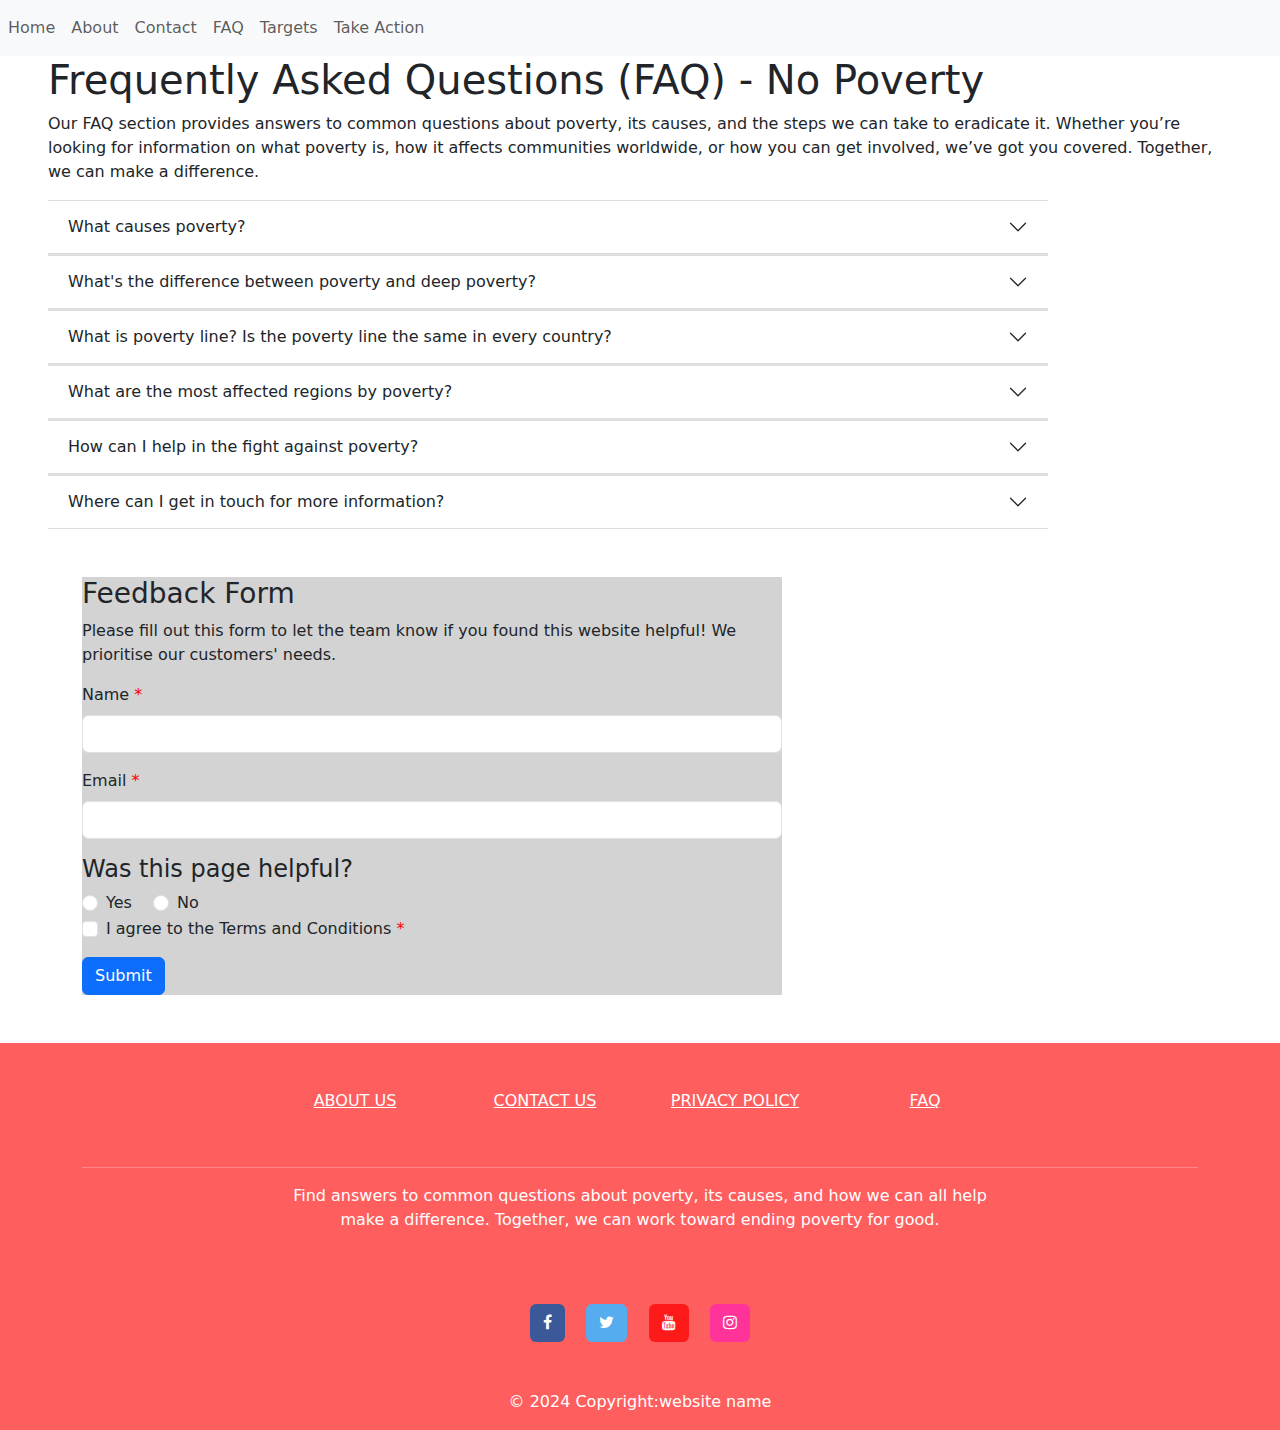
==== faq.html @ 08cea18f "added array and randomisation for feedback form options" ====
<!DOCTYPE html>
<html lang="en">
	<head>
		<title>Frequently Asked Questions</title><!--HOMEPAGE--><!--ADD!!!!!!!!!!-->
		
		<!-- DENISE (HEAD LINKS) -->
		
		<!--bootstrap for goals container-->
		<link href="https://cdn.jsdelivr.net/npm/bootstrap@5.3.3/dist/css/bootstrap.min.css" rel="stylesheet" integrity="sha384-QWTKZyjpPEjISv5WaRU9OFeRpok6YctnYmDr5pNlyT2bRjXh0JMhjY6hW+ALEwIH" crossorigin="anonymous">
		<script src="https://cdn.jsdelivr.net/npm/bootstrap@5.3.0-alpha1/dist/js/bootstrap.min.js"></script>
		
		<link href="https://maxcdn.bootstrapcdn.com/font-awesome/4.4.0/css/font-awesome.min.css" rel="stylesheet"/>

		<!--below bootstrap link-->
		<link href="style.css" rel="stylesheet">
		<script src="script.js"></script>

		<meta name="viewport" content="width=device-width, initial-scale=1.0">
		<meta charset="utf-8">
		
		<!--keywords for search engines-->
		<meta name="keywords" content="description"><!--ADD!!!!!!!!!!-->
		<meta name="author" content="Name"><!--enter name--><!--ADD!!!!!!!!!!-->
		<meta name="description" content = "A simple webpage on ....."><!--ADD!!!!!!!!!!-->
	</head>

	<!-- DENISE (END OF HEAD LINKS) -->
		
	<body>
		<!-- DENISE (NAV BAR) -->
		<!-- container holding nav bar -->
	<nav class="navbar navbar-expand-lg navbar-light bg-light">
	 <!--website name here?-->
	  <button class="navbar-toggler" type="button" data-bs-toggle="collapse" data-bs-target="#navbarNavAltMarkup" aria-controls="navbarNavAltMarkup" aria-expanded="false" aria-label="Toggle navigation">
		<span class="navbar-toggler-icon"></span>
	  </button>
	  <div class="navbar-collapse collapse" id="navbarNavAltMarkup">
		<div class="navbar-nav">
		  <a class="nav-item nav-link" href="index.html">Home</a>
		  <a class="nav-item nav-link" href="#">About</a>
		  <a class="nav-item nav-link" href="#">Contact</a>
		  <a class="nav-item nav-link" href="faq.html">FAQ</a>
		  <a class="nav-item nav-link" href="#">Targets</a>
		  <a class="nav-item nav-link" href="#">Take Action</a>
		  
		</div>
	  </div>
	</nav>
		
		<!-- DENISE (END OF NAV BAR) -->
	
		<div class="faqcontainer px-4 px-md-5">
		
			<!--MAKE IMAGE BACKGROUND -->
			<!--
			<img src="Images/test.png" alt ="bannerPlaceHolder" class="testBanner">
			-->

			<h1>Frequently Asked Questions (FAQ) - No Poverty</h1>
			<p> Our FAQ section provides answers to common questions about poverty, its causes, and the steps we can take to eradicate it. Whether you’re looking for information on what poverty is, how it affects communities worldwide, or how you can get involved, we’ve got you covered. Together, we can make a difference.</p>
			
				
			<!--ACCORDION (DROPDOWN WITH QUESTION AND ANSWER)-->
			
			<!--Accordion box 1-->
			
			<!--JAVASCRIPT DOM: a word in the question is highlighted in answer box-->
			<div class="accordion accordion-flush" id="accordionFlushExample">
				<div class="accordion-item">
					<h2 class="accordion-header" id="flush-headingOne">
						<button class="accordion-button collapsed" type="button" data-bs-toggle="collapse" data-bs-target="#flush-collapseOne" aria-expanded="false" aria-controls="flush-collapseOne">What causes poverty?</button>
					</h2>
						<div id="flush-collapseOne" class="accordion-collapse collapse" aria-labelledby="flush-headingOne" data-bs-parent="#accordionFlushExample">
							<div class="accordion-body">
								<p>Poverty is caused by a combination of economic, social and political factors. Some main causes include: lack of education, unemployment, environmental factors, conflicts and political instability and so on.
								</p>
							</div>
						</div>
				</div>
				
				<!--Accordion box 2-->
				<div class="accordion-item">
					<h2 class="accordion-header" id="flush-headingTwo">
						<button class="accordion-button collapsed" type="button" data-bs-toggle="collapse" data-bs-target="#flush-collapseTwo" aria-expanded="false" aria-controls="flush-collapseTwo">What's the difference between poverty and deep poverty?</button>
					</h2>
						<div id="flush-collapseTwo" class="accordion-collapse collapse" aria-labelledby="flush-headingTwo" data-bs-parent="#accordionFlushExample">
							<div class="accordion-body">
								<p>Poverty refers to the condition of lacking resources to meet basics needs like food, shelter and clothing. Those living in poverty may not have enough income and or resources to live comfortably.
								</p>
								<p>Whereas deep poverty, also known as extreme poverty, is much more severe. It refers to those whose income or resources are significantly below poverty line at $1.90 per day (as per the World Bank). People in deep poverty struggle to meet basic needs and often lack access to healthcare and safe living conditions.
								</p>
							</div>
						</div>
				</div>
				
				<!--Accordion box 3 -->
				
				<div class="accordion-item">
					<h2 class="accordion-header" id="flush-headingThree">
						<button class="accordion-button collapsed" type="button" data-bs-toggle="collapse" data-bs-target="#flush-collapseThree" aria-expanded="false" aria-controls="flush-collapseThree">What is poverty line? Is the poverty line the same in every country?</button>
					</h2>
						<div id="flush-collapseThree" class="accordion-collapse collapse" aria-labelledby="flush-headingThree" data-bs-parent="#accordionFlushExample">
							<div class="accordion-body">
								<p>The poverty line is the minimum income level or set of resources necessary for an person or household to meet their basic needs like food, shelter and clothing. Those living below the poverty line are considered to be living in poverty.
								</p>
								<p>No, the poverty line is not the same in every country. It is often set according to national standards and adjusted for local economic conditions. For example, The international poverty line is set at $1.90 per day (adjusted for inflation), which is the global threshold used to measure extreme poverty.
								</p>
								<p>Many countries have their own national poverty lines, which reflect local living costs and social conditions. The poverty line is often adjusted for things like inflation, cost of living, and regional disparities, which is why it can vary greatly from one country to another.
								</p>
								
							</div>
						</div>
				</div>
				
				<!--Accordion box 4-->
				<div class="accordion-item">
					<h2 class="accordion-header" id="flush-headingFour">
						<button class="accordion-button collapsed" type="button" data-bs-toggle="collapse" data-bs-target="#flush-collapseFour" aria-expanded="false" aria-controls="flush-collapseFour">What are the most affected regions by poverty?</button>
					</h2>
						<div id="flush-collapseFour" class="accordion-collapse collapse" aria-labelledby="flush-headingFour" data-bs-parent="#accordionFlushExample">
							<div class="accordion-body">
								<p>Poverty is most prevalent in Sub-Saharan Africa, South Asia and parts of Latin America. These regions face higher levels of extreme poverty, hunger and lack of access to essential services due to limited access to education, healthcare, employment opportunities as well as political instability, poor infrastructure and climate change.
								</p>
							</div>
						</div>
				</div>
						
				<!--Accordion box 5-->
				<div class="accordion-item">
					<h2 class="accordion-header" id="flush-headingFive">
						<button class="accordion-button collapsed" type="button" data-bs-toggle="collapse" data-bs-target="#flush-collapseFive" aria-expanded="false" aria-controls="flush-collapseFive">How can I help in the fight against poverty?</button>
					</h2>
						<div id="flush-collapseFive" class="accordion-collapse collapse" aria-labelledby="flush-headingFive" data-bs-parent="#accordionFlushExample">
							<div class="accordion-body">
							<p>There are many ways to help including donating to organisations that support poverty alleviation, volunteering, raising awareness and advocating for global and local initiatives aimed at ending poverty. Learn more here
							</p>
							</div>
						</div>
					</div>
						
				<!--Accordion box 6-->
				<div class="accordion-item">
					<h2 class="accordion-header" id="flush-headingSix">
						<button class="accordion-button collapsed" type="button" data-bs-toggle="collapse" data-bs-target="#flush-collapseSix" aria-expanded="false" aria-controls="flush-collapseSix">Where can I get in touch for more information?</button>
					</h2>
						<div id="flush-collapseSix" class="accordion-collapse collapse" aria-labelledby="flush-headingSix" data-bs-parent="#accordionFlushExample">
							<div class="accordion-body"><p>Answer: Lorem ipsum dolor sit amet consectetur adipisicing elit. Sunt distinctio earum repellat quaerat voluptatibus placeat nam, commodi optio pariatur est quia magnam eum harum corrupti dicta, aliquam sequi voluptate quas.</p></div>
						</div>
				</div>
						
			</div><!--END OF ACCORDION-->
			<div class="container mt-5">
				<form id="feedbackForm">
				  <h3>Feedback Form</h3>
				  <p>Please fill out this form to let the team know if you found this website helpful! We prioritise our customers' needs.</p>
					
					<!-- Name section -->
				  <div class="mb-3">
					<label for="name" class="form-label">Name <span class="required">*</span></label>
					<input name="name" type="text" class="form-control" required id="name">
				  </div>
			
					<!-- Email section -->
				  <div class="mb-3">
					<label for="email" class="form-label">Email <span class="required">*</span></label>
					<input name="email" type="email" class="form-control" required id="email">
				  </div>
			
				  <h4>Was this page helpful?</h4>
				  
				<!-- Yes/No radio buttons (only one can be selected) -->
				<div class="form-check form-check-inline">
				  <input class="form-check-input" type="radio" name="response" id="yesresponse" required>
				  <label class="form-check-label" for="yesresponse">Yes</label>
				</div>
			
				<div class="form-check form-check-inline">
				  <input class="form-check-input" type="radio" name="response" id="noresponse" required>
				  <label class="form-check-label" for="noresponse">No</label>
				</div>
			
				<!-- Response options to select -->
				<div class="mb-3" id="textField" style="display: none;">
				  <label for="course" class="form-label">Why?</label>
				  <select id="mySelect" class="form-select">
					<option>Webpage hard to navigate</option>
					<option>Couldn't find my question</option>
						<option>more option</option>
						<option>another option</option>
						<option>one more option</option>
					<option value="misc">Other</option>
				  </select>
				  
				  <input name="textbox" type="text" class="form-control mt-2" placeholder="Please specify">
				</div>
			
				<!-- Terms and Conditions -->
				<div class="form-check mb-3">
				  <input class="form-check-input" type="checkbox" name="tandc" id="tandc" required>
				  <label class="form-check-label" for="tandc">I agree to the Terms and Conditions <span class="required">*</span></label>
				</div>
			
				<button type="submit" class="btn btn-primary" onclick="validateFeedback()">Submit</button>
			  </form>

			</div>

		</div><!--END OF FAQCONTAINER-->
	
	<!--MORE TEXT HERE GOING BLAHBLAH-->	

	<!--DENISE (FOOTER)-->
  <footer class="text-center text-white">  <!-- Footer -->
  
    <div class="container"><!-- Grid container -->
      <section class="mt-5"> <!-- Section for links -->
	  
        <!-- Grid row-->
        <div class="row text-center d-flex justify-content-center pt-5">
		
          <!-- Grid column -->
          <div class="col-md-2">
            <h6 class="text-uppercase font-weight-bold">
              <a href="#!" class="text-white">About Us</a>
            </h6>
          </div><!-- END OF Grid column -->
		  
          <!-- Grid column -->
          <div class="col-md-2">
            <h6 class="text-uppercase font-weight-bold">
              <a href="#!" class="text-white">Contact Us</a>
            </h6>
          </div><!-- END OF Grid column -->

          <!-- Grid column -->
          <div class="col-md-2">
            <h6 class="text-uppercase font-weight-bold">
              <a href="#!" class="text-white">Privacy Policy</a>
            </h6>
          </div><!-- END OF Grid column -->
		
		<!-- Grid column -->
          <div class="col-md-2">
            <h6 class="text-uppercase font-weight-bold">
              <a href="#!" class="text-white">FAQ</a>
            </h6>
          </div><!-- END OF Grid column -->

        </div><!-- END OF Grid row-->
		
      </section><!--  END OF Section: Links -->

      <hr class="mt-5"><!--horizontal line-->

      <!-- Section: Text OPTIONAL!!!! -->
	  <section class="mb-5">
        <div class="row d-flex justify-content-center">
          <div class="col-lg-8">
            <p>Find answers to common questions about poverty, its causes, and how we can all help make a difference. Together, we can work toward ending poverty for good.
            </p>
          </div>
        </div>
	  </section>

	  
	

		  <!-- Section: Social -->
	<section class="mb-4">
      <!-- Facebook -->
		<a data-mdb-ripple-init class="btn text-white btn-floating m-2 btn-facebook" href="#!" role="button">
		<i class="fa fa-facebook-f"></i></a>

      <!-- Twitter -->
      <a data-mdb-ripple-init class="btn text-white btn-floating m-2 btn-twitter" href="#!" role="button">
	  <i class="fa fa-twitter"></i></a>

      <!-- Youtube -->
      <a data-mdb-ripple-init class="btn text-white btn-floating m-2 btn-youtube" href="#!" role="button">
	  <i class="fa fa-youtube"></i></a>

      <!-- Instagram -->
      <a data-mdb-ripple-init class="btn text-white btn-floating m-2 btn-instagram" href="#!" role="button"><i class="fa fa-instagram"></i></a>
    </section>
		<!-- Copyright -->
		<div class="text-center p-3">
		  © 2024 Copyright:website name
		</div>	
		</div><!-- Grid container -->

			
	  </footer>
	  <!--DENISE (END OF FOOTER)-->
	</body>
</html>
---- style.css ----
main{ /* Create equal spacing on left & right, limiting to 1200px */
	margin-right: auto;
	margin-left: auto; 
	max-width: 1500px; 
	background-color: lightgrey;
}

/*DENISE*/

/*INDEX PAGE*/

.overviewBanner {
  width: 100%;
  height: auto; /* adjusts the height automatically for width height ratio */
  margin-top: 10px; /*spacing at the top*/
  margin-bottom: 20px; /*spacing at the bottom*/
  padding: 10px; /*spacing at the sides*/
  object-fit: cover; /* avoids stretching the banner image*/
}

.indexcontainer-fluid .row{
	overflow: hidden;
}

#indexcontainers img {
  width: 380px;
  height: auto;
  padding: 10px;
  margin-left: auto;
  margin-right: auto;
  
}
  .goalscontainer {
   display: flex;
   flex-direction: column;
   align-items: center;
   justify-content: center;
   width: 100%;
   flex-wrap: wrap;
   max-width: 1100px;
   margin: 0 auto;
   padding: 20px;
}
			
.goals_list img {
  width: 110px;  /* Adjust image size */
}
		
.goals_list {
   position: relative;
   display: inline-block;
   padding: 10px;
   border-radius: 5px;
}

.goals_list a {
   display: block;
   position: relative;
}
	
	/*START: CHANGE THIS TO JAVASCRIPT*/

	.goals_list:hover {
		animation: outlineCircle 0.4s ease-in-out forwards; /* Animation applied on hover */
	}

	/* The text that will appear inside the image */
	.highlight-text {
	  position: absolute;
	  top: 50%; /* Center the text vertically */
	  left: 50%; /* Center the text horizontally */
	  transform: translate(-50%, -50%); /* Perfect centering */
	  color: white;
	  font-size: 20px;
	  font-weight: bold;
	  padding: 10px 20px;
	  background-color: rgba(0, 0, 0, 0.4); /* Semi-transparent background for contrast */
	  border-radius: 5px;
	  opacity: 0; /* Initially hidden */
	  transition: opacity 0.3s ease, background-color 0.3s ease; /* Smooth transition */
	}

	/* Hover effect to make text visible */
	.goals_list:hover .highlight-text {
	  opacity: 1; /* Show the text on hover */
	  background-color: rgba(0, 0, 0, 0.7); /* Darker background when highlighted */
	  animation: slideUp 0.5s ease-out forwards; /* Trigger slide-up animation */
	}

	/* Slide-up animation keyframes */
	@keyframes slideUp {
	  0% {
		transform: translateX(-50%) translateY(50px); /* Start below the image */
		opacity: 0; /* Start invisible */
	  }
	  100% {
		transform: translateX(-50%) translateY(500); /* Slide into place */
		opacity: 3; /* Fade in */
	  }
	}
			
	/* Keyframes for the circular outline animation */
	@keyframes outlineCircle {
		0% {
		box-shadow: 0 0 0 0 rgba(0, 0, 0, 0.2); /* Initial state: no outline */
		}
		100% {
		box-shadow: 0 0 0 15px rgba(0, 0, 0, 0.2); /* Final state: circular outline */
		}
	}
	/*END*/
	
	/*center goal boxes*/
	@media (max-width: 750px) {
		.goals_list img {
           width: 160px;
        }

		.goals_list{/*fix later*/
			display: flex;
			flex-direction: column;
			align-items: center;
			justify-content: center;
		}
		
	}

    /*FAQ PAGE*/
	.required{
		color: red;
	}

	#feedbackForm{
		background-color: lightgrey;
		width: 700px;
	}
	
	.accordion{
		max-width: 1000px;
		/*center?*/
	}
	
	.accordion-item .accordion-button:first-of-type {
		border-top: 1px solid #ddd; /* Adds a line at the top */
	}
	.accordion-button {
		border-bottom: 1px solid #ddd; /* Add a consistent bottom border */
	}

	/*FOOTER CSS*/

	footer{
		background-color: #ff5e5e;/*CHANGE COLOUR LATER*/
	}

	.btn-facebook {
	  background-color: #3b5998;
	}

	.btn-twitter{
		background-color:#55acee;
	}

	.btn-youtube{
		background-color:#ff1a1a;
	}

	.btn-instagram{
		background-color: #ff3399;
	}


/*DENISE*/
/*END.!!!!!!!!!!*/
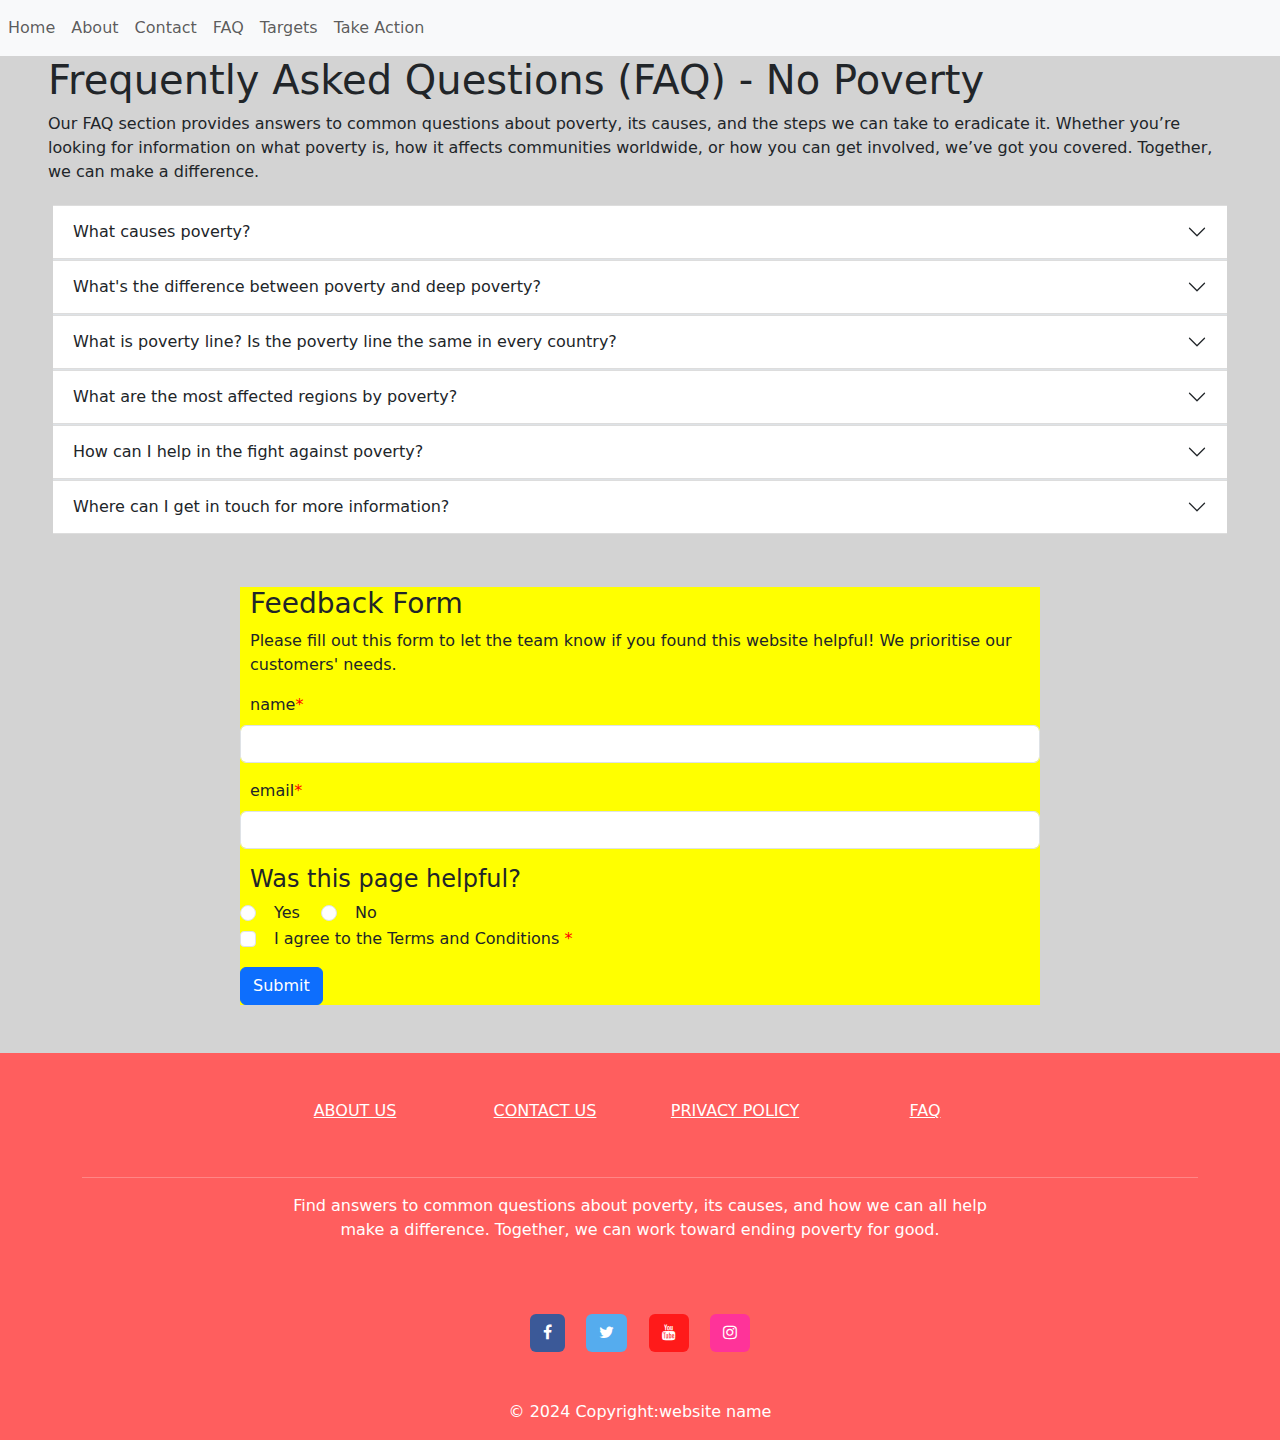
==== commit 82535cd6: "updated feedback form with array and randomisation" ====
--- a/faq.html
+++ b/faq.html
@@ -27,6 +27,7 @@
 	<!-- DENISE (END OF HEAD LINKS) -->
 		
 	<body>
+		<main>
 		<!-- DENISE (NAV BAR) -->
 		<!-- container holding nav bar -->
 	<nav class="navbar navbar-expand-lg navbar-light bg-light">
@@ -42,7 +43,6 @@
 		  <a class="nav-item nav-link" href="faq.html">FAQ</a>
 		  <a class="nav-item nav-link" href="#">Targets</a>
 		  <a class="nav-item nav-link" href="#">Take Action</a>
-		  
 		</div>
 	  </div>
 	</nav>
@@ -144,25 +144,25 @@
 						<button class="accordion-button collapsed" type="button" data-bs-toggle="collapse" data-bs-target="#flush-collapseSix" aria-expanded="false" aria-controls="flush-collapseSix">Where can I get in touch for more information?</button>
 					</h2>
 						<div id="flush-collapseSix" class="accordion-collapse collapse" aria-labelledby="flush-headingSix" data-bs-parent="#accordionFlushExample">
-							<div class="accordion-body"><p>Answer: Lorem ipsum dolor sit amet consectetur adipisicing elit. Sunt distinctio earum repellat quaerat voluptatibus placeat nam, commodi optio pariatur est quia magnam eum harum corrupti dicta, aliquam sequi voluptate quas.</p></div>
+							<div class="accordion-body">Answer: Lorem ipsum dolor sit amet consectetur adipisicing elit. Sunt distinctio earum repellat quaerat voluptatibus placeat nam, commodi optio pariatur est quia magnam eum harum corrupti dicta, aliquam sequi voluptate quas.</div>
 						</div>
 				</div>
 						
 			</div><!--END OF ACCORDION-->
 			<div class="container mt-5">
-				<form id="feedbackForm">
+				<form class="feedbackForm">
 				  <h3>Feedback Form</h3>
 				  <p>Please fill out this form to let the team know if you found this website helpful! We prioritise our customers' needs.</p>
 					
 					<!-- Name section -->
 				  <div class="mb-3">
-					<label for="name" class="form-label">Name <span class="required">*</span></label>
+					<label for="name" class="form-label">name<span class="required">*</span></label>
 					<input name="name" type="text" class="form-control" required id="name">
 				  </div>
 			
 					<!-- Email section -->
 				  <div class="mb-3">
-					<label for="email" class="form-label">Email <span class="required">*</span></label>
+					<label for="email" class="form-label">email<span class="required">*</span></label>
 					<input name="email" type="email" class="form-control" required id="email">
 				  </div>
 			
@@ -178,17 +178,18 @@
 				  <input class="form-check-input" type="radio" name="response" id="noresponse" required>
 				  <label class="form-check-label" for="noresponse">No</label>
 				</div>
+				
 			
 				<!-- Response options to select -->
 				<div class="mb-3" id="textField" style="display: none;">
 				  <label for="course" class="form-label">Why?</label>
-				  <select id="mySelect" class="form-select">
+				  <select id="feedbackDropdown" class="form-select" onchange="randomiseOptions()">
 					<option>Webpage hard to navigate</option>
 					<option>Couldn't find my question</option>
-						<option>more option</option>
-						<option>another option</option>
-						<option>one more option</option>
-					<option value="misc">Other</option>
+						<option>1</option>
+						<option>2</option>
+						<option>3</option>
+					<option value="misc">misc</option>
 				  </select>
 				  
 				  <input name="textbox" type="text" class="form-control mt-2" placeholder="Please specify">
@@ -202,9 +203,7 @@
 			
 				<button type="submit" class="btn btn-primary" onclick="validateFeedback()">Submit</button>
 			  </form>
-
 			</div>
-
 		</div><!--END OF FAQCONTAINER-->
 	
 	<!--MORE TEXT HERE GOING BLAHBLAH-->	
@@ -291,5 +290,6 @@
 			
 	  </footer>
 	  <!--DENISE (END OF FOOTER)-->
+	</main>
 	</body>
 </html>--- a/style.css
+++ b/style.css
@@ -130,14 +130,20 @@
 		color: red;
 	}
 
-	#feedbackForm{
-		background-color: lightgrey;
-		width: 700px;
+	.feedbackForm{
+		background-color: yellow;
+		width: 800px;
+		margin: auto;/*center?*/
 	}
-	
+
+	.feedbackForm p, h3, label, input, h4{
+		padding-left: 10px;
+	}
+
 	.accordion{
-		max-width: 1000px;
-		/*center?*/
+		max-width: 1200px;
+		margin: auto;/*center?*/
+		padding: 5px;
 	}
 	
 	.accordion-item .accordion-button:first-of-type {
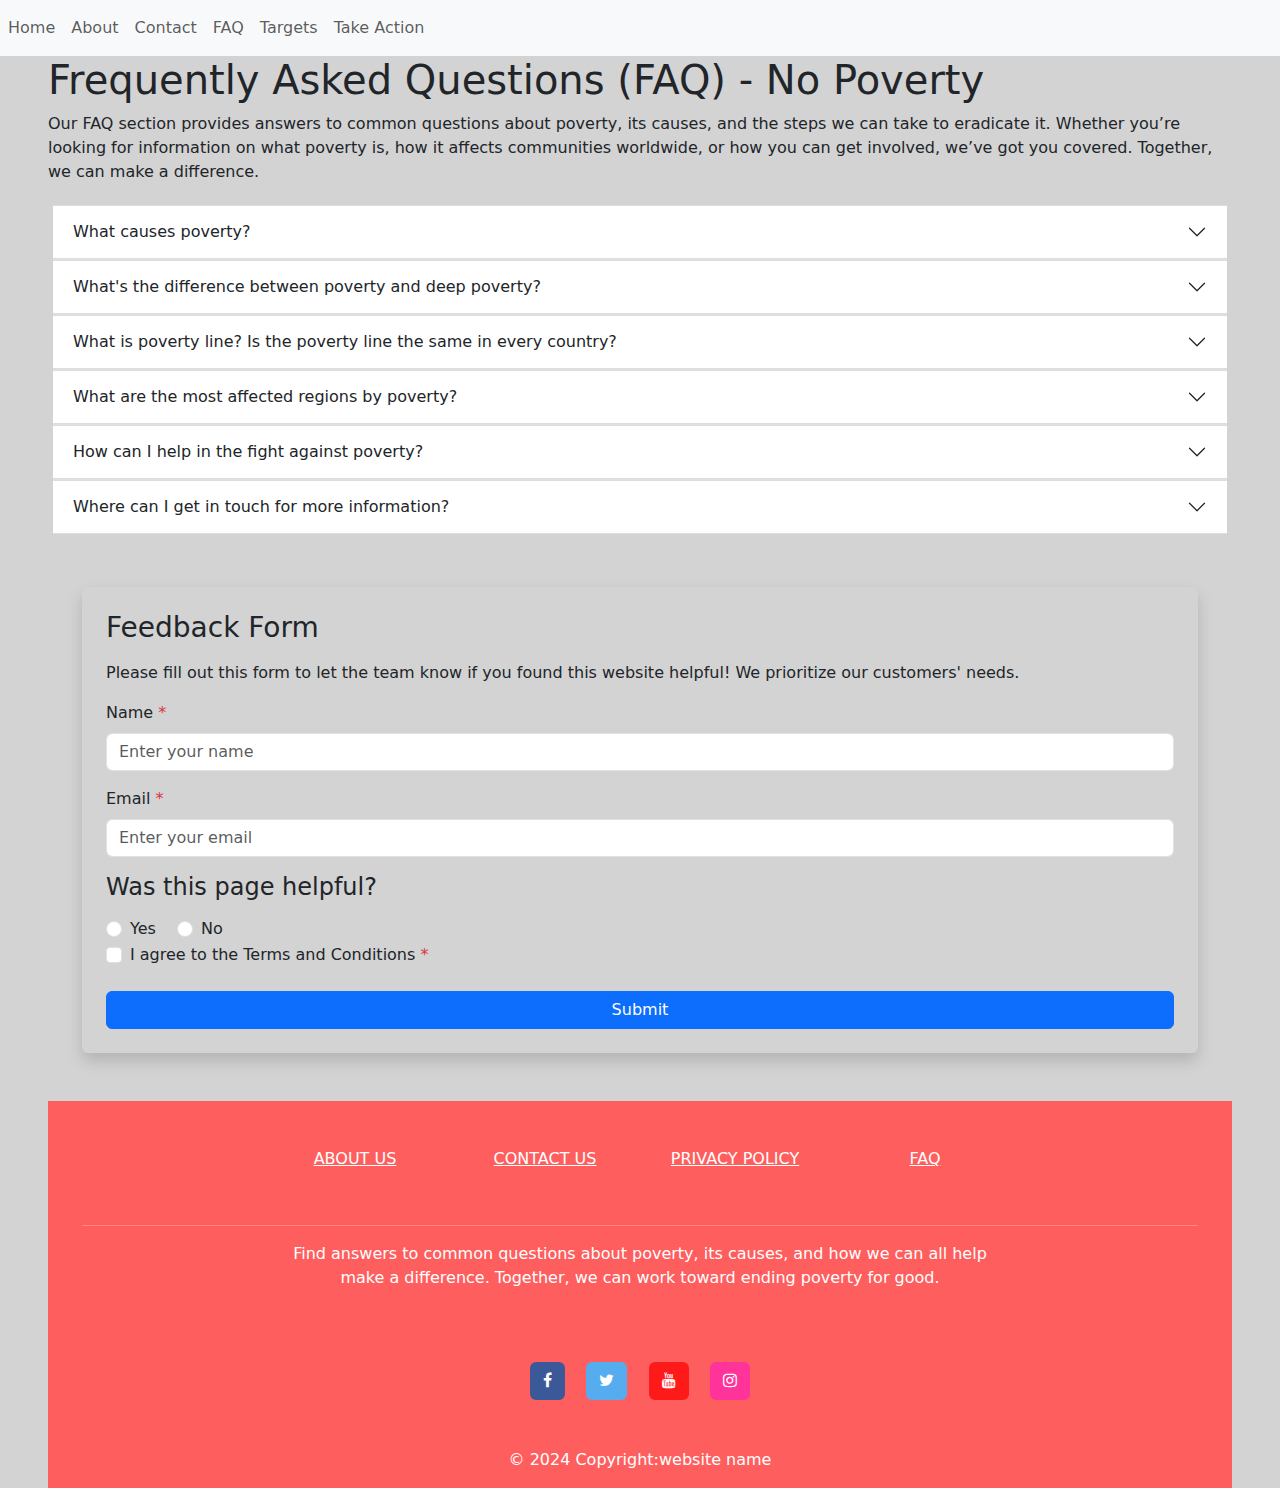
==== commit fd24e900: "updated faq form layout" ====
--- a/faq.html
+++ b/faq.html
@@ -150,61 +150,59 @@
 						
 			</div><!--END OF ACCORDION-->
 			<div class="container mt-5">
-				<form class="feedbackForm">
-				  <h3>Feedback Form</h3>
-				  <p>Please fill out this form to let the team know if you found this website helpful! We prioritise our customers' needs.</p>
+				<form class="feedbackForm p-4 shadow rounded">
+					<h3 class="mb-3">Feedback Form</h3>
+					<p>Please fill out this form to let the team know if you found this website helpful! We prioritize our customers' needs.</p>
 					
-					<!-- Name section -->
-				  <div class="mb-3">
-					<label for="name" class="form-label">name<span class="required">*</span></label>
-					<input name="name" type="text" class="form-control" required id="name">
-				  </div>
-			
-					<!-- Email section -->
-				  <div class="mb-3">
-					<label for="email" class="form-label">email<span class="required">*</span></label>
-					<input name="email" type="email" class="form-control" required id="email">
-				  </div>
-			
-				  <h4>Was this page helpful?</h4>
-				  
-				<!-- Yes/No radio buttons (only one can be selected) -->
-				<div class="form-check form-check-inline">
-				  <input class="form-check-input" type="radio" name="response" id="yesresponse" required>
-				  <label class="form-check-label" for="yesresponse">Yes</label>
-				</div>
-			
-				<div class="form-check form-check-inline">
-				  <input class="form-check-input" type="radio" name="response" id="noresponse" required>
-				  <label class="form-check-label" for="noresponse">No</label>
-				</div>
-				
-			
-				<!-- Response options to select -->
-				<div class="mb-3" id="textField" style="display: none;">
-				  <label for="course" class="form-label">Why?</label>
-				  <select id="feedbackDropdown" class="form-select" onchange="randomiseOptions()">
-					<option>Webpage hard to navigate</option>
-					<option>Couldn't find my question</option>
-						<option>1</option>
-						<option>2</option>
-						<option>3</option>
-					<option value="misc">misc</option>
-				  </select>
-				  
-				  <input name="textbox" type="text" class="form-control mt-2" placeholder="Please specify">
-				</div>
-			
-				<!-- Terms and Conditions -->
-				<div class="form-check mb-3">
-				  <input class="form-check-input" type="checkbox" name="tandc" id="tandc" required>
-				  <label class="form-check-label" for="tandc">I agree to the Terms and Conditions <span class="required">*</span></label>
-				</div>
-			
-				<button type="submit" class="btn btn-primary" onclick="validateFeedback()">Submit</button>
-			  </form>
+					<!-- Name Section -->
+					<div class="mb-3">
+						<label for="name" class="form-label">Name <span class="required text-danger">*</span></label>
+						<input name="name" type="text" class="form-control" required id="name" placeholder="Enter your name">
+					</div>
+			
+					<!-- Email Section -->
+					<div class="mb-3">
+						<label for="email" class="form-label">Email <span class="required text-danger">*</span></label>
+						<input name="email" type="email" class="form-control" required id="email" placeholder="Enter your email">
+					</div>
+			
+					<!-- Radio Buttons for Response -->
+					<h4 class="mb-3">Was this page helpful?</h4>
+					<div class="form-check form-check-inline">
+						<input class="form-check-input" type="radio" name="response" id="yesresponse" required>
+						<label class="form-check-label" for="yesresponse">Yes</label>
+					</div>
+					<div class="form-check form-check-inline">
+						<input class="form-check-input" type="radio" name="response" id="noresponse" required>
+						<label class="form-check-label" for="noresponse">No</label>
+					</div>
+			
+					<!-- Dropdown and Textbox -->
+					<div class="mt-4" id="textField" style="display: none;">
+						<label for="feedbackDropdown" class="form-label">Why?</label>
+						<select id="feedbackDropdown" class="form-select" onchange="randomiseOptions()">
+							<option value="">Select an option</option>
+							<option>Webpage hard to navigate</option>
+							<option>Couldn't find my question</option>
+							<option>1</option>
+							<option>2</option>
+							<option>3</option>
+							<option value="misc">Misc</option>
+						</select>
+						<input name="textbox" type="text" class="form-control mt-2" placeholder="Please specify">
+					</div>
+			
+					<!-- Terms and Conditions -->
+					<div class="form-check mb-4">
+						<input class="form-check-input" type="checkbox" name="tandc" id="tandc" required>
+						<label class="form-check-label" for="tandc">I agree to the Terms and Conditions <span class="required text-danger">*</span></label>
+					</div>
+			
+					<!-- Submit Button -->
+					<button type="submit" class="btn btn-primary w-100" onclick="validateFeedback()">Submit</button>
+				</form>
 			</div>
-		</div><!--END OF FAQCONTAINER-->
+			
 	
 	<!--MORE TEXT HERE GOING BLAHBLAH-->	
 
--- a/style.css
+++ b/style.css
@@ -112,9 +112,6 @@
 	
 	/*center goal boxes*/
 	@media (max-width: 750px) {
-		.goals_list img {
-           width: 160px;
-        }
 
 		.goals_list{/*fix later*/
 			display: flex;
@@ -130,15 +127,7 @@
 		color: red;
 	}
 
-	.feedbackForm{
-		background-color: yellow;
-		width: 800px;
-		margin: auto;/*center?*/
-	}
-
-	.feedbackForm p, h3, label, input, h4{
-		padding-left: 10px;
-	}
+	
 
 	.accordion{
 		max-width: 1200px;
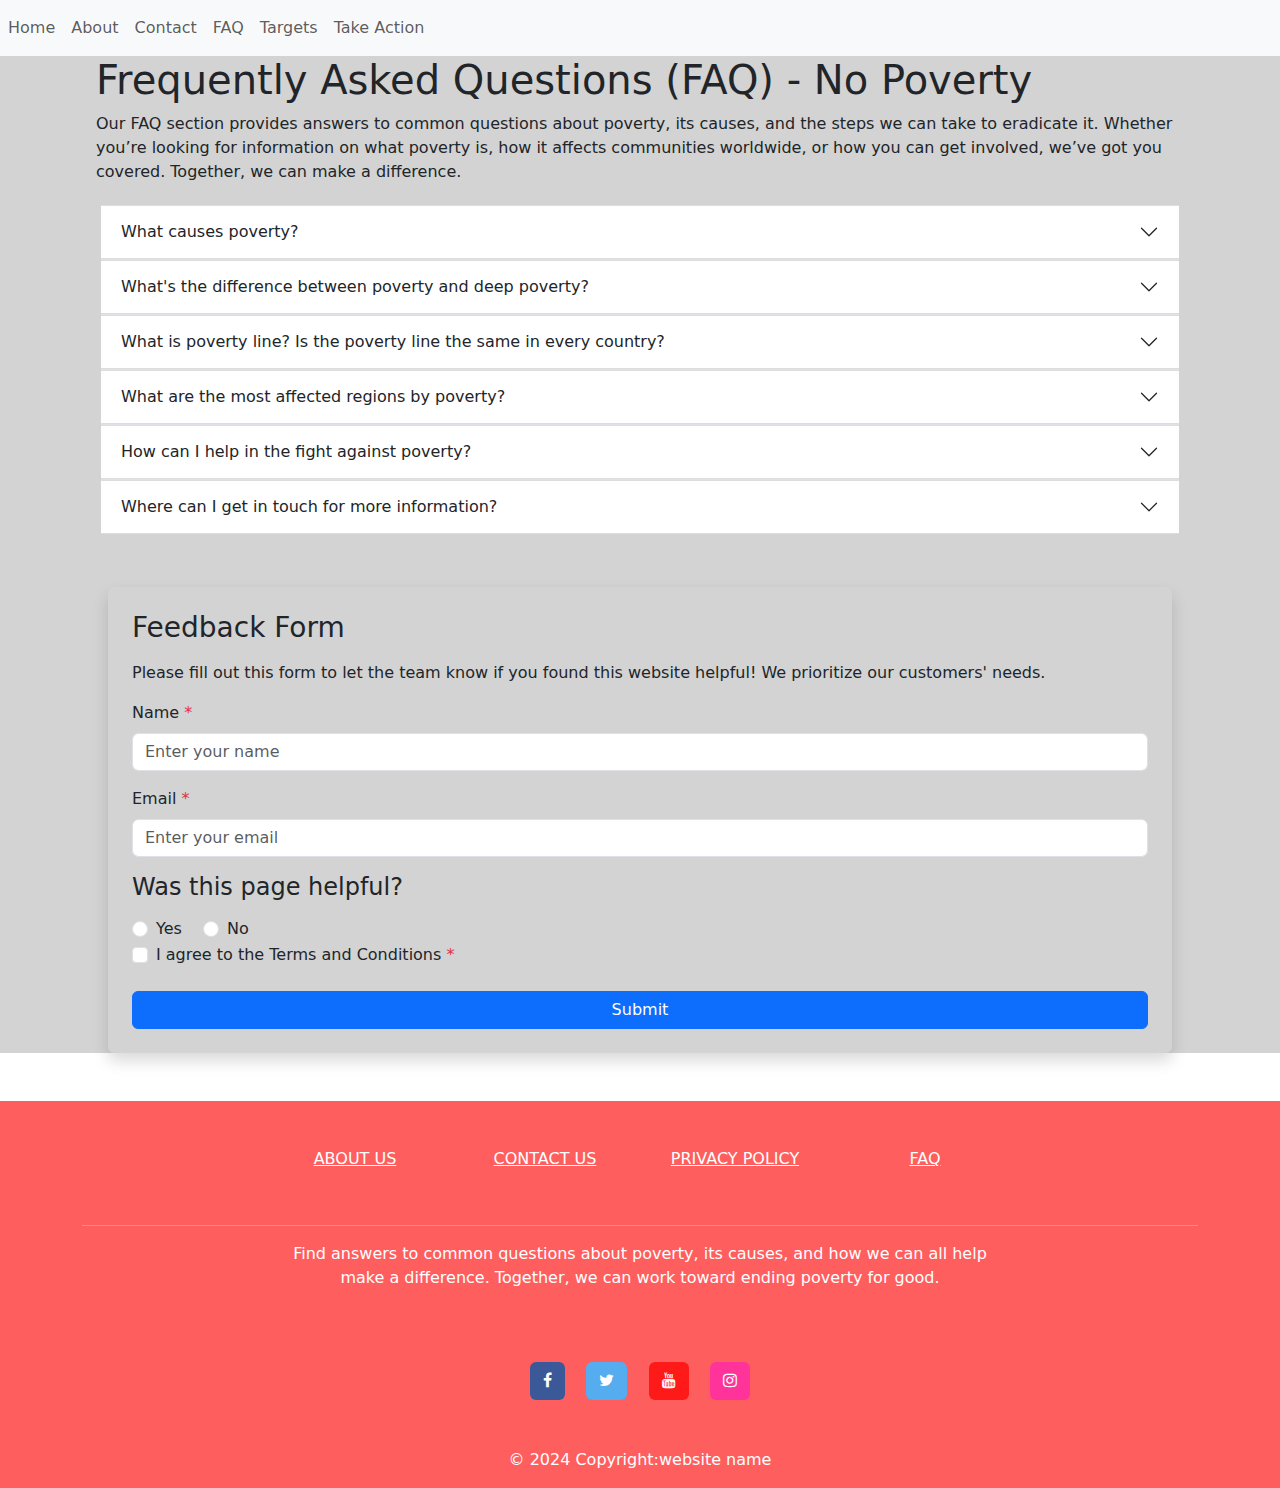
==== commit 8e2fafb5: "updated homepage navigation bar" ====
--- a/faq.html
+++ b/faq.html
@@ -27,7 +27,7 @@
 	<!-- DENISE (END OF HEAD LINKS) -->
 		
 	<body>
-		<main>
+
 		<!-- DENISE (NAV BAR) -->
 		<!-- container holding nav bar -->
 	<nav class="navbar navbar-expand-lg navbar-light bg-light">
@@ -46,9 +46,9 @@
 		</div>
 	  </div>
 	</nav>
-		
+	<main>
 		<!-- DENISE (END OF NAV BAR) -->
-	
+	<div class="container-fluid px-4 px-md-5">
 		<div class="faqcontainer px-4 px-md-5">
 		
 			<!--MAKE IMAGE BACKGROUND -->
@@ -58,8 +58,7 @@
 
 			<h1>Frequently Asked Questions (FAQ) - No Poverty</h1>
 			<p> Our FAQ section provides answers to common questions about poverty, its causes, and the steps we can take to eradicate it. Whether you’re looking for information on what poverty is, how it affects communities worldwide, or how you can get involved, we’ve got you covered. Together, we can make a difference.</p>
-			
-				
+
 			<!--ACCORDION (DROPDOWN WITH QUESTION AND ANSWER)-->
 			
 			<!--Accordion box 1-->
@@ -157,7 +156,7 @@
 					<!-- Name Section -->
 					<div class="mb-3">
 						<label for="name" class="form-label">Name <span class="required text-danger">*</span></label>
-						<input name="name" type="text" class="form-control" required id="name" placeholder="Enter your name">
+						<input name="username" type="text" class="form-control" required id="username" placeholder="Enter your name">
 					</div>
 			
 					<!-- Email Section -->
@@ -202,10 +201,11 @@
 					<button type="submit" class="btn btn-primary w-100" onclick="validateFeedback()">Submit</button>
 				</form>
 			</div>
+		</div>	
 			
 	
 	<!--MORE TEXT HERE GOING BLAHBLAH-->	
-
+</main>
 	<!--DENISE (FOOTER)-->
   <footer class="text-center text-white">  <!-- Footer -->
   
@@ -259,9 +259,6 @@
         </div>
 	  </section>
 
-	  
-	
-
 		  <!-- Section: Social -->
 	<section class="mb-4">
       <!-- Facebook -->
@@ -288,6 +285,5 @@
 			
 	  </footer>
 	  <!--DENISE (END OF FOOTER)-->
-	</main>
 	</body>
 </html>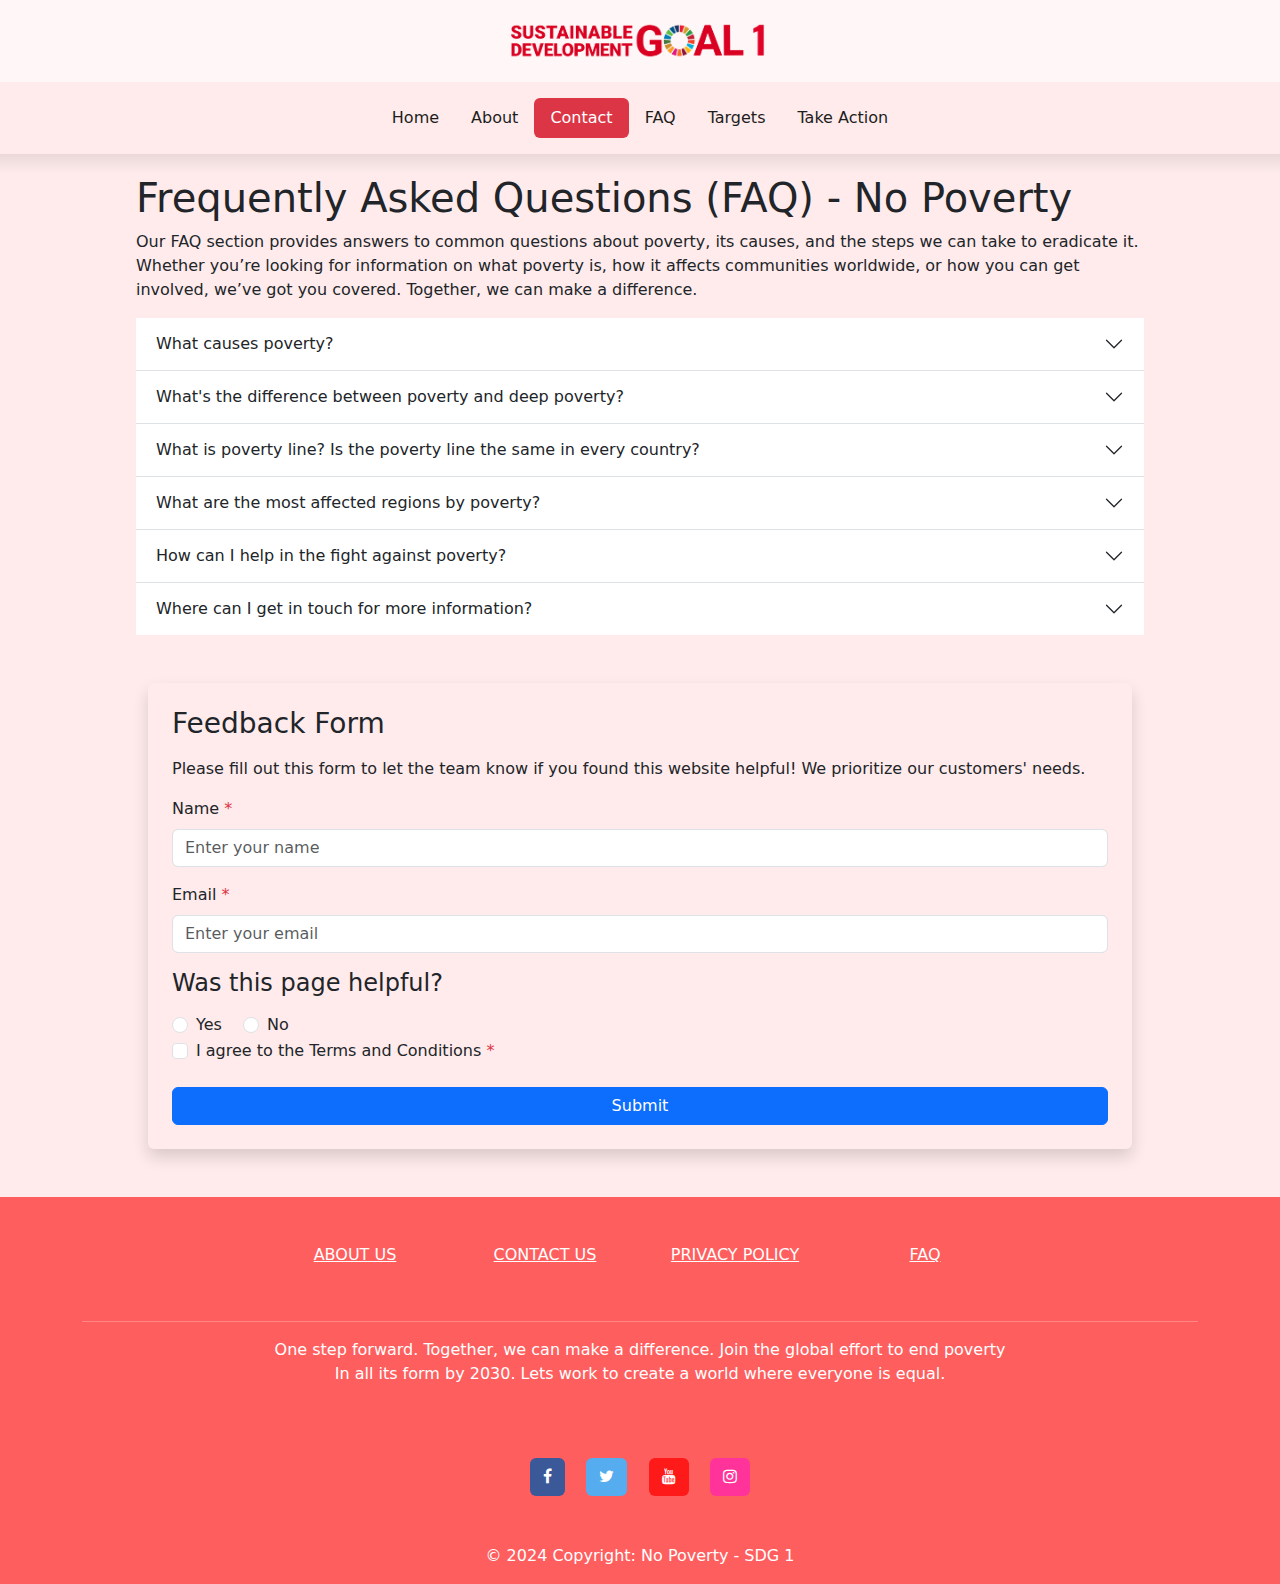
==== commit ff2d959a: "updated faq page navigation bar" ====
--- a/faq.html
+++ b/faq.html
@@ -1,10 +1,9 @@
 <!DOCTYPE html>
+
 <html lang="en">
 	<head>
-		<title>Frequently Asked Questions</title><!--HOMEPAGE--><!--ADD!!!!!!!!!!-->
-		
-		<!-- DENISE (HEAD LINKS) -->
-		
+		<title>Frequently Asked Questions</title>
+	
 		<!--bootstrap for goals container-->
 		<link href="https://cdn.jsdelivr.net/npm/bootstrap@5.3.3/dist/css/bootstrap.min.css" rel="stylesheet" integrity="sha384-QWTKZyjpPEjISv5WaRU9OFeRpok6YctnYmDr5pNlyT2bRjXh0JMhjY6hW+ALEwIH" crossorigin="anonymous">
 		<script src="https://cdn.jsdelivr.net/npm/bootstrap@5.3.0-alpha1/dist/js/bootstrap.min.js"></script>
@@ -12,7 +11,7 @@
 		<link href="https://maxcdn.bootstrapcdn.com/font-awesome/4.4.0/css/font-awesome.min.css" rel="stylesheet"/>
 
 		<!--below bootstrap link-->
-		<link href="style.css" rel="stylesheet">
+		<link href="primary.css" rel="stylesheet">
 		<script src="script.js"></script>
 
 		<meta name="viewport" content="width=device-width, initial-scale=1.0">
@@ -22,39 +21,39 @@
 		<meta name="keywords" content="description"><!--ADD!!!!!!!!!!-->
 		<meta name="author" content="Name"><!--enter name--><!--ADD!!!!!!!!!!-->
 		<meta name="description" content = "A simple webpage on ....."><!--ADD!!!!!!!!!!-->
-	</head>
-
-	<!-- DENISE (END OF HEAD LINKS) -->
-		
-	<body>
-
-		<!-- DENISE (NAV BAR) -->
-		<!-- container holding nav bar -->
-	<nav class="navbar navbar-expand-lg navbar-light bg-light">
-	 <!--website name here?-->
-	  <button class="navbar-toggler" type="button" data-bs-toggle="collapse" data-bs-target="#navbarNavAltMarkup" aria-controls="navbarNavAltMarkup" aria-expanded="false" aria-label="Toggle navigation">
-		<span class="navbar-toggler-icon"></span>
-	  </button>
-	  <div class="navbar-collapse collapse" id="navbarNavAltMarkup">
-		<div class="navbar-nav">
-		  <a class="nav-item nav-link" href="index.html">Home</a>
-		  <a class="nav-item nav-link" href="#">About</a>
-		  <a class="nav-item nav-link" href="#">Contact</a>
-		  <a class="nav-item nav-link" href="faq.html">FAQ</a>
-		  <a class="nav-item nav-link" href="#">Targets</a>
-		  <a class="nav-item nav-link" href="#">Take Action</a>
-		</div>
-	  </div>
-	</nav>
-	<main>
-		<!-- DENISE (END OF NAV BAR) -->
+    </head>
+    
+    <body>
+        <nav> <!-- header & navigation bar @Daniel Shlusaver-->
+            <div id="nav-logo-container"> <!-- custom div needed for full width bg colour change -->
+                <div class="container p-3"> <!-- bootstrap container to limit content width -->
+                    <div class="container d-flex align-items-center justify-content-center">
+                        <img id="emblem" src="images/emblem.png" alt="Sustainable Development Goal 1 Emblem Logo"> <!-- logo emblem -->
+                    </div>
+                </div>
+            </div>
+
+            <div id="nav-pills-container">
+                <div class="container" id="nav-pills">
+                    <header class="d-flex justify-content-center py-3">
+                        <ul class="nav nav-pills">
+                            <li class="nav-item"><a href="index.html" class="nav-link button-text">Home</a></li>
+                            <li class="nav-item"><a href="#" class="nav-link button-text">About</a></li>
+                            <li class="nav-item"><a href="contact.html" class="nav-link active" aria-current="page">Contact</a></li>
+                            <li class="nav-item"><a href="#" class="nav-link button-text">FAQ</a></li>
+                            <li class="nav-item"><a href="#" class="nav-link button-text">Targets</a></li>
+                            <li class="nav-item"><a href="#" class="nav-link button-text">Take Action</a></li>
+                        </ul>
+                    </header>
+                </div>
+            </div>
+
+            <div class="divider-bar"></div>
+        </nav>
+        <main> <!-- main tag where all the content of the page will go -->
+
 	<div class="container-fluid px-4 px-md-5">
 		<div class="faqcontainer px-4 px-md-5">
-		
-			<!--MAKE IMAGE BACKGROUND -->
-			<!--
-			<img src="Images/test.png" alt ="bannerPlaceHolder" class="testBanner">
-			-->
 
 			<h1>Frequently Asked Questions (FAQ) - No Poverty</h1>
 			<p> Our FAQ section provides answers to common questions about poverty, its causes, and the steps we can take to eradicate it. Whether you’re looking for information on what poverty is, how it affects communities worldwide, or how you can get involved, we’ve got you covered. Together, we can make a difference.</p>
@@ -204,86 +203,75 @@
 		</div>	
 			
 	
-	<!--MORE TEXT HERE GOING BLAHBLAH-->	
-</main>
-	<!--DENISE (FOOTER)-->
-  <footer class="text-center text-white">  <!-- Footer -->
-  
-    <div class="container"><!-- Grid container -->
-      <section class="mt-5"> <!-- Section for links -->
-	  
-        <!-- Grid row-->
-        <div class="row text-center d-flex justify-content-center pt-5">
-		
-          <!-- Grid column -->
-          <div class="col-md-2">
-            <h6 class="text-uppercase font-weight-bold">
-              <a href="#!" class="text-white">About Us</a>
-            </h6>
-          </div><!-- END OF Grid column -->
-		  
-          <!-- Grid column -->
-          <div class="col-md-2">
-            <h6 class="text-uppercase font-weight-bold">
-              <a href="#!" class="text-white">Contact Us</a>
-            </h6>
-          </div><!-- END OF Grid column -->
-
-          <!-- Grid column -->
-          <div class="col-md-2">
-            <h6 class="text-uppercase font-weight-bold">
-              <a href="#!" class="text-white">Privacy Policy</a>
-            </h6>
-          </div><!-- END OF Grid column -->
-		
-		<!-- Grid column -->
-          <div class="col-md-2">
-            <h6 class="text-uppercase font-weight-bold">
-              <a href="#!" class="text-white">FAQ</a>
-            </h6>
-          </div><!-- END OF Grid column -->
-
-        </div><!-- END OF Grid row-->
-		
-      </section><!--  END OF Section: Links -->
-
-      <hr class="mt-5"><!--horizontal line-->
-
-      <!-- Section: Text OPTIONAL!!!! -->
-	  <section class="mb-5">
-        <div class="row d-flex justify-content-center">
-          <div class="col-lg-8">
-            <p>Find answers to common questions about poverty, its causes, and how we can all help make a difference. Together, we can work toward ending poverty for good.
-            </p>
-          </div>
-        </div>
-	  </section>
-
-		  <!-- Section: Social -->
-	<section class="mb-4">
-      <!-- Facebook -->
-		<a data-mdb-ripple-init class="btn text-white btn-floating m-2 btn-facebook" href="#!" role="button">
-		<i class="fa fa-facebook-f"></i></a>
-
-      <!-- Twitter -->
-      <a data-mdb-ripple-init class="btn text-white btn-floating m-2 btn-twitter" href="#!" role="button">
-	  <i class="fa fa-twitter"></i></a>
-
-      <!-- Youtube -->
-      <a data-mdb-ripple-init class="btn text-white btn-floating m-2 btn-youtube" href="#!" role="button">
-	  <i class="fa fa-youtube"></i></a>
-
-      <!-- Instagram -->
-      <a data-mdb-ripple-init class="btn text-white btn-floating m-2 btn-instagram" href="#!" role="button"><i class="fa fa-instagram"></i></a>
-    </section>
-		<!-- Copyright -->
-		<div class="text-center p-3">
-		  © 2024 Copyright:website name
-		</div>	
-		</div><!-- Grid container -->
-
-			
-	  </footer>
-	  <!--DENISE (END OF FOOTER)-->
-	</body>
+	<!--MORE TEXT HERE GOING BLAHBLAH-->
+        </main>
+
+        <footer class="text-center text-white"> <!-- DENISE (FOOTER) -->
+			<div class="container"> <!-- Grid container -->
+				<section class="mt-5"> <!-- Section for links -->
+					<div class="row text-center d-flex justify-content-center pt-5"> <!-- Grid row-->
+						<div class="col-md-2"> <!-- Grid column -->
+							<h6 class="text-uppercase font-weight-bold">
+								<a href="about.html" class="text-white">About Us</a>
+							</h6>
+						</div>
+
+						<div class="col-md-2"> <!-- Grid column -->
+							<h6 class="text-uppercase font-weight-bold">
+								<a href="contact.html" class="text-white">Contact Us</a>
+							</h6>
+						</div> <!-- END OF Grid column -->
+
+						<div class="col-md-2"> <!-- Grid column -->
+							<h6 class="text-uppercase font-weight-bold">
+								<a href="#!" class="text-white">Privacy Policy</a>
+							</h6>
+						</div> <!-- END OF Grid column -->
+			
+						<div class="col-md-2"> <!-- Grid column -->
+							<h6 class="text-uppercase font-weight-bold">
+								<a href="faq.html" class="text-white">FAQ</a>
+							</h6>
+						</div> <!-- END OF Grid column -->
+					</div> <!-- END OF Grid row-->
+				</section> <!-- END OF Section: Links -->
+
+				<hr class="mt-5"> <!--horizontal line-->
+
+				<section class="mb-5"> <!-- Section: Text OPTIONAL!!!! -->
+					<div class="row d-flex justify-content-center">
+						<div class="col-lg-8">
+							<p>One step forward. Together, we can make a difference. Join the global effort to end poverty In all its form by 2030. Lets work to create a world where everyone is equal.
+							</p>
+						</div>
+					</div>
+				</section>
+
+				<section class="mb-4"> <!-- Section: Social -->
+					<!-- Facebook -->
+					<a data-mdb-ripple-init class="btn text-white btn-floating m-2 btn-facebook" href="#!" role="button">
+						<i class="fa fa-facebook-f"></i>
+					</a>
+					
+					<!-- Twitter -->
+					<a data-mdb-ripple-init class="btn text-white btn-floating m-2 btn-twitter" href="#!" role="button">
+						<i class="fa fa-twitter"></i>
+					</a>
+
+					<!-- Youtube -->
+					<a data-mdb-ripple-init class="btn text-white btn-floating m-2 btn-youtube" href="#!" role="button">
+						<i class="fa fa-youtube"></i>
+					</a>
+
+					<!-- Instagram -->
+					<a data-mdb-ripple-init class="btn text-white btn-floating m-2 btn-instagram" href="#!" role="button">
+						<i class="fa fa-instagram"></i>
+					</a>
+				</section>
+			</div> <!-- Grid container -->
+			
+			<!-- Copyright -->
+			<div class="text-center p-3">© 2024 Copyright: No Poverty - SDG 1</div>
+		</footer> <!-- DENISE (END OF FOOTER) --> 
+    </body>
 </html>--- a/primary.css
+++ b/primary.css
@@ -0,0 +1,194 @@
+/* Nav/Header CSS @Daniel Shlusaver */
+
+.divider-bar {
+    width: 100%; /* take up full width of viewport */
+    height: 20px; /* influences gradient height */
+
+    /* sets a linear gradient which flows downwards (to bottom) and applies colour and transparency */
+    background: linear-gradient(to bottom, rgba(0, 0, 0, 0.082), rgba(0, 0, 0, 0));
+}
+
+.nav-pills .nav-item .active:hover,
+.nav-pills .nav-item .active:active,
+.nav-pills .nav-item .active:focus {
+    background-color: rgb(173, 40, 54); /* turns button to darker shade of red when holding down left click */
+    color: rgb(255, 255, 255); /* text colour */
+}
+
+.nav-pills .nav-item .active {
+    background-color: rgb(220, 53, 69); /* default shade of red for active button */
+}
+
+.button-text:hover,.button-text:active, .button-text:focus {
+    color: rgb(160, 125, 125); /* changes text colour */
+}
+
+.button-text {
+    color: rgb(29, 29, 29); /* default text colour */
+}
+
+#nav-logo-container {
+    background-color: rgba(255, 255, 255, 0.6); /* change background colour of container to lightish grey */
+}
+
+.white-bg {
+    background-color: rgb(255, 255, 255); /* just a white background */
+}
+
+#emblem {
+    height: 50px; /* changes height of the emblem logo */
+}
+
+/* Index Page CSS @Denise Balasmeh */
+
+.overviewBanner {
+    width: 100%;
+    height: auto; /* adjusts the height automatically for width height ratio */
+    margin-top: 10px; /*spacing at the top*/
+    margin-bottom: 20px; /*spacing at the bottom*/
+    padding: 10px; /*spacing at the sides*/
+    object-fit: cover; /* avoids stretching the banner image*/
+}
+
+.indexcontainer .row{
+    padding-top: 25px;
+}
+  
+#indexcontainers img {
+    width: auto;
+    height: 300px;
+    padding: 10px;
+    display: block; /*centers image*/
+    margin-left: auto;
+    margin-right: auto;
+}
+
+.goalscontainer {
+    display: flex;
+    flex-direction: column;
+    align-items: center;
+    justify-content: center;
+    width: 100%;
+    flex-wrap: wrap;
+    max-width: 1100px;
+    margin: 0 auto;
+    padding: 20px;
+}
+              
+.goals_list img {
+    width: 110px;  /* Adjust image size */
+}
+
+.goals_list {
+    position: relative;
+    display: inline-block;
+    padding: 10px;
+    border-radius: 5px;
+}
+  
+.goals_list a {
+    display: block;
+    position: relative;
+}
+
+/*START: CHANGE THIS TO JAVASCRIPT*/
+
+.goals_list:hover { 
+    animation: outlineCircle 0.4s ease-in-out forwards; /* Animation applied on hover */
+}
+
+/* The text that will appear inside the image */
+.highlight-text {
+    position: absolute;
+    top: 50%; /* Center the text vertically */
+    left: 50%; /* Center the text horizontally */
+    transform: translate(-50%, -50%); /* Perfect centering */
+    color: white;
+    font-size: 20px;
+    font-weight: bold;
+    padding: 10px 20px;
+    background-color: rgba(0, 0, 0, 0.4); /* Semi-transparent background for contrast */
+    border-radius: 5px;
+    opacity: 0; /* Initially hidden */
+    transition: opacity 0.3s ease, background-color 0.3s ease; /* Smooth transition */
+}
+
+/* Hover effect to make text visible */
+.goals_list:hover .highlight-text {
+    opacity: 1; /* Show the text on hover */
+    background-color: rgba(0, 0, 0, 0.7); /* Darker background when highlighted */
+    animation: slideUp 0.5s ease-out forwards; /* Trigger slide-up animation */
+}
+
+/* Slide-up animation keyframes */
+@keyframes slideUp {0% {
+    transform: translateX(-50%) translateY(50px); /* Start below the image */
+    opacity: 0; /* Start invisible */
+    } 100% {
+        transform: translateX(-50%) translateY(500); /* Slide into place */
+        opacity: 3; /* Fade in */
+    }
+}
+            
+/* Keyframes for the circular outline animation */
+@keyframes outlineCircle {0% {
+    box-shadow: 0 0 0 0 rgba(0, 0, 0, 0.2); /* Initial state: no outline */
+    } 100% {
+        box-shadow: 0 0 0 15px rgba(0, 0, 0, 0.2); /* Final state: circular outline */
+    }
+}
+ /*END*/
+      
+/*center goal boxes*/
+@media (max-width: 750px) {
+    .goals_list img {
+        width: 160px;
+    }
+    .goals_list{/*fix later*/
+        display: flex;
+        flex-direction: column;
+        align-items: center;
+        justify-content: center;
+    }
+}
+
+/* Footer CSS @Denise Balasmeh */
+
+footer {
+    background-color: #ff5e5e; /* CHANGE COLOUR LATER */
+}
+
+.btn-facebook {
+  background-color: #3b5998;
+}
+
+.btn-twitter{
+    background-color:#55acee;
+}
+
+.btn-youtube{
+    background-color:#ff1a1a;
+}
+
+.btn-instagram{
+    background-color: #ff3399;
+}
+
+.btn-facebook:hover, 
+.btn-twitter:hover, 
+.btn-youtube:hover, 
+.btn-instagram:hover {
+    background-color: #000000;
+}
+
+/* Main & Body tag CSS @Daniel Shlusaver */
+
+main {
+    margin-right: auto; /* create equal spacing on left */
+    margin-left: auto; /* create equal spacing on right */
+    max-width: 1200px; /* limit the width to 1200 pixels max */
+}
+
+body {
+    background-color: rgb(255, 235, 235) /* changes overall website background colour */;
+}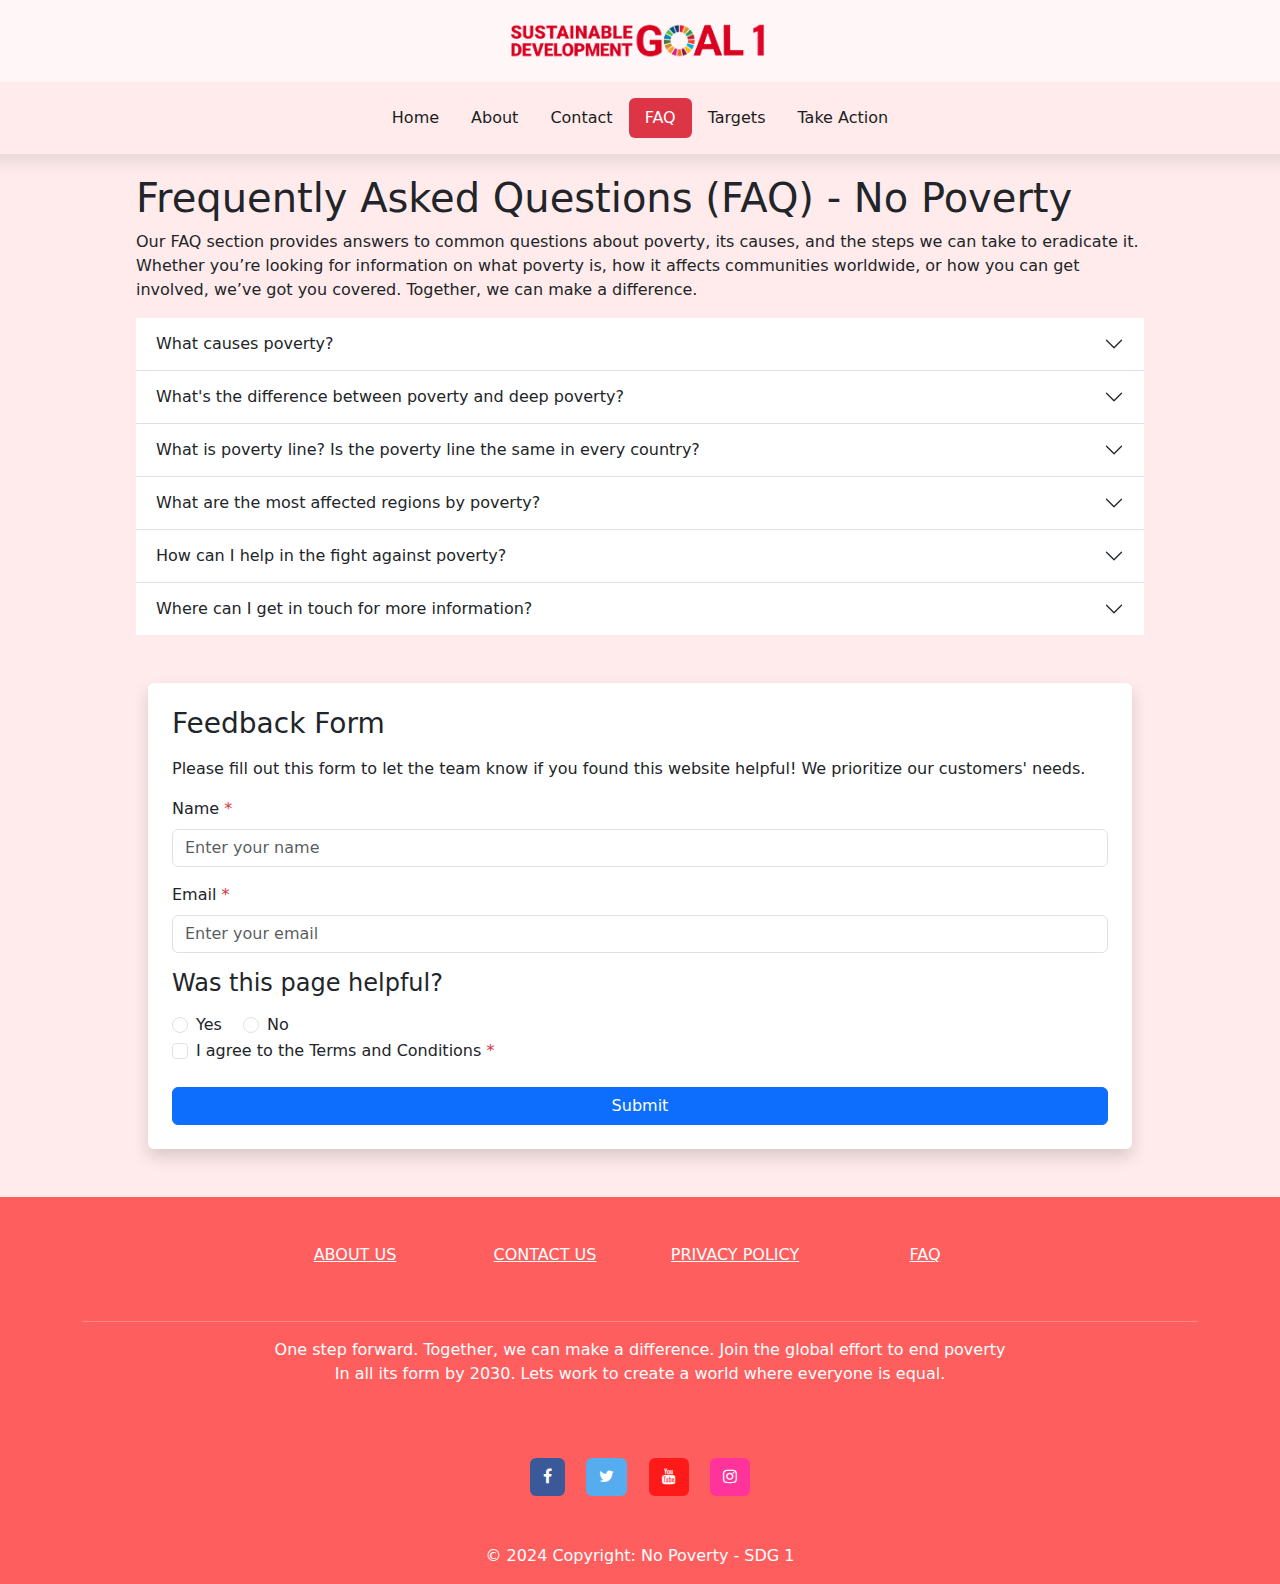
==== commit 01c37b7b: "updated index page image optimisation" ====
--- a/faq.html
+++ b/faq.html
@@ -38,11 +38,11 @@
                     <header class="d-flex justify-content-center py-3">
                         <ul class="nav nav-pills">
                             <li class="nav-item"><a href="index.html" class="nav-link button-text">Home</a></li>
-                            <li class="nav-item"><a href="#" class="nav-link button-text">About</a></li>
-                            <li class="nav-item"><a href="contact.html" class="nav-link active" aria-current="page">Contact</a></li>
-                            <li class="nav-item"><a href="#" class="nav-link button-text">FAQ</a></li>
-                            <li class="nav-item"><a href="#" class="nav-link button-text">Targets</a></li>
-                            <li class="nav-item"><a href="#" class="nav-link button-text">Take Action</a></li>
+                            <li class="nav-item"><a href="about.html" class="nav-link button-text">About</a></li>
+                            <li class="nav-item"><a href="contact.html" class="nav-link button-text">Contact</a></li>
+                            <li class="nav-item"><a href="faq.html" class="nav-link  active" aria-current="page">FAQ</a></li>
+                            <li class="nav-item"><a href="targets.html" class="nav-link button-text">Targets</a></li>
+                            <li class="nav-item"><a href="takeaction.html" class="nav-link button-text">Take Action</a></li>
                         </ul>
                     </header>
                 </div>
@@ -70,8 +70,7 @@
 					</h2>
 						<div id="flush-collapseOne" class="accordion-collapse collapse" aria-labelledby="flush-headingOne" data-bs-parent="#accordionFlushExample">
 							<div class="accordion-body">
-								<p>Poverty is caused by a combination of economic, social and political factors. Some main causes include: lack of education, unemployment, environmental factors, conflicts and political instability and so on.
-								</p>
+								<p>Poverty is caused by a combination of economic, social and political factors. Some main causes include: lack of education, unemployment, environmental factors, conflicts and political instability and so on.</p>
 							</div>
 						</div>
 				</div>
@@ -99,13 +98,9 @@
 					</h2>
 						<div id="flush-collapseThree" class="accordion-collapse collapse" aria-labelledby="flush-headingThree" data-bs-parent="#accordionFlushExample">
 							<div class="accordion-body">
-								<p>The poverty line is the minimum income level or set of resources necessary for an person or household to meet their basic needs like food, shelter and clothing. Those living below the poverty line are considered to be living in poverty.
-								</p>
-								<p>No, the poverty line is not the same in every country. It is often set according to national standards and adjusted for local economic conditions. For example, The international poverty line is set at $1.90 per day (adjusted for inflation), which is the global threshold used to measure extreme poverty.
-								</p>
-								<p>Many countries have their own national poverty lines, which reflect local living costs and social conditions. The poverty line is often adjusted for things like inflation, cost of living, and regional disparities, which is why it can vary greatly from one country to another.
-								</p>
-								
+								<p>The poverty line is the minimum income level or set of resources necessary for an person or household to meet their basic needs like food, shelter and clothing. Those living below the poverty line are considered to be living in poverty.</p>
+								<p>No, the poverty line is not the same in every country. It is often set according to national standards and adjusted for local economic conditions. For example, The international poverty line is set at $1.90 per day (adjusted for inflation), which is the global threshold used to measure extreme poverty.</p>
+								<p>Many countries have their own national poverty lines, which reflect local living costs and social conditions. The poverty line is often adjusted for things like inflation, cost of living, and regional disparities, which is why it can vary greatly from one country to another.</p>
 							</div>
 						</div>
 				</div>
@@ -117,8 +112,7 @@
 					</h2>
 						<div id="flush-collapseFour" class="accordion-collapse collapse" aria-labelledby="flush-headingFour" data-bs-parent="#accordionFlushExample">
 							<div class="accordion-body">
-								<p>Poverty is most prevalent in Sub-Saharan Africa, South Asia and parts of Latin America. These regions face higher levels of extreme poverty, hunger and lack of access to essential services due to limited access to education, healthcare, employment opportunities as well as political instability, poor infrastructure and climate change.
-								</p>
+								<p>Poverty is most prevalent in Sub-Saharan Africa, South Asia and parts of Latin America. These regions face higher levels of extreme poverty, hunger and lack of access to essential services due to limited access to education, healthcare, employment opportunities as well as political instability, poor infrastructure and climate change.</p>
 							</div>
 						</div>
 				</div>
@@ -130,8 +124,7 @@
 					</h2>
 						<div id="flush-collapseFive" class="accordion-collapse collapse" aria-labelledby="flush-headingFive" data-bs-parent="#accordionFlushExample">
 							<div class="accordion-body">
-							<p>There are many ways to help including donating to organisations that support poverty alleviation, volunteering, raising awareness and advocating for global and local initiatives aimed at ending poverty. Learn more here
-							</p>
+							<p>There are many ways to help including donating to organisations that support poverty alleviation, volunteering, raising awareness and advocating for global and local initiatives aimed at ending poverty. Learn more here</p>
 							</div>
 						</div>
 					</div>
@@ -142,7 +135,9 @@
 						<button class="accordion-button collapsed" type="button" data-bs-toggle="collapse" data-bs-target="#flush-collapseSix" aria-expanded="false" aria-controls="flush-collapseSix">Where can I get in touch for more information?</button>
 					</h2>
 						<div id="flush-collapseSix" class="accordion-collapse collapse" aria-labelledby="flush-headingSix" data-bs-parent="#accordionFlushExample">
-							<div class="accordion-body">Answer: Lorem ipsum dolor sit amet consectetur adipisicing elit. Sunt distinctio earum repellat quaerat voluptatibus placeat nam, commodi optio pariatur est quia magnam eum harum corrupti dicta, aliquam sequi voluptate quas.</div>
+							<div class="accordion-body">
+							<p>Answer: Lorem ipsum dolor sit amet consectetur adipisicing elit. Sunt distinctio earum repellat quaerat voluptatibus placeat nam, commodi optio pariatur est quia magnam eum harum corrupti dicta, aliquam sequi voluptate quas.</p>
+							</div>
 						</div>
 				</div>
 						
@@ -185,7 +180,7 @@
 							<option>1</option>
 							<option>2</option>
 							<option>3</option>
-							<option value="misc">Misc</option>
+							<option value="misc">misc</option>
 						</select>
 						<input name="textbox" type="text" class="form-control mt-2" placeholder="Please specify">
 					</div>
--- a/primary.css
+++ b/primary.css
@@ -91,8 +91,6 @@
     position: relative;
 }
 
-/*START: CHANGE THIS TO JAVASCRIPT*/
-
 .goals_list:hover { 
     animation: outlineCircle 0.4s ease-in-out forwards; /* Animation applied on hover */
 }
@@ -136,6 +134,11 @@
     } 100% {
         box-shadow: 0 0 0 15px rgba(0, 0, 0, 0.2); /* Final state: circular outline */
     }
+}
+
+.feedbackForm{
+    background-color: white;
+
 }
  /*END*/
       
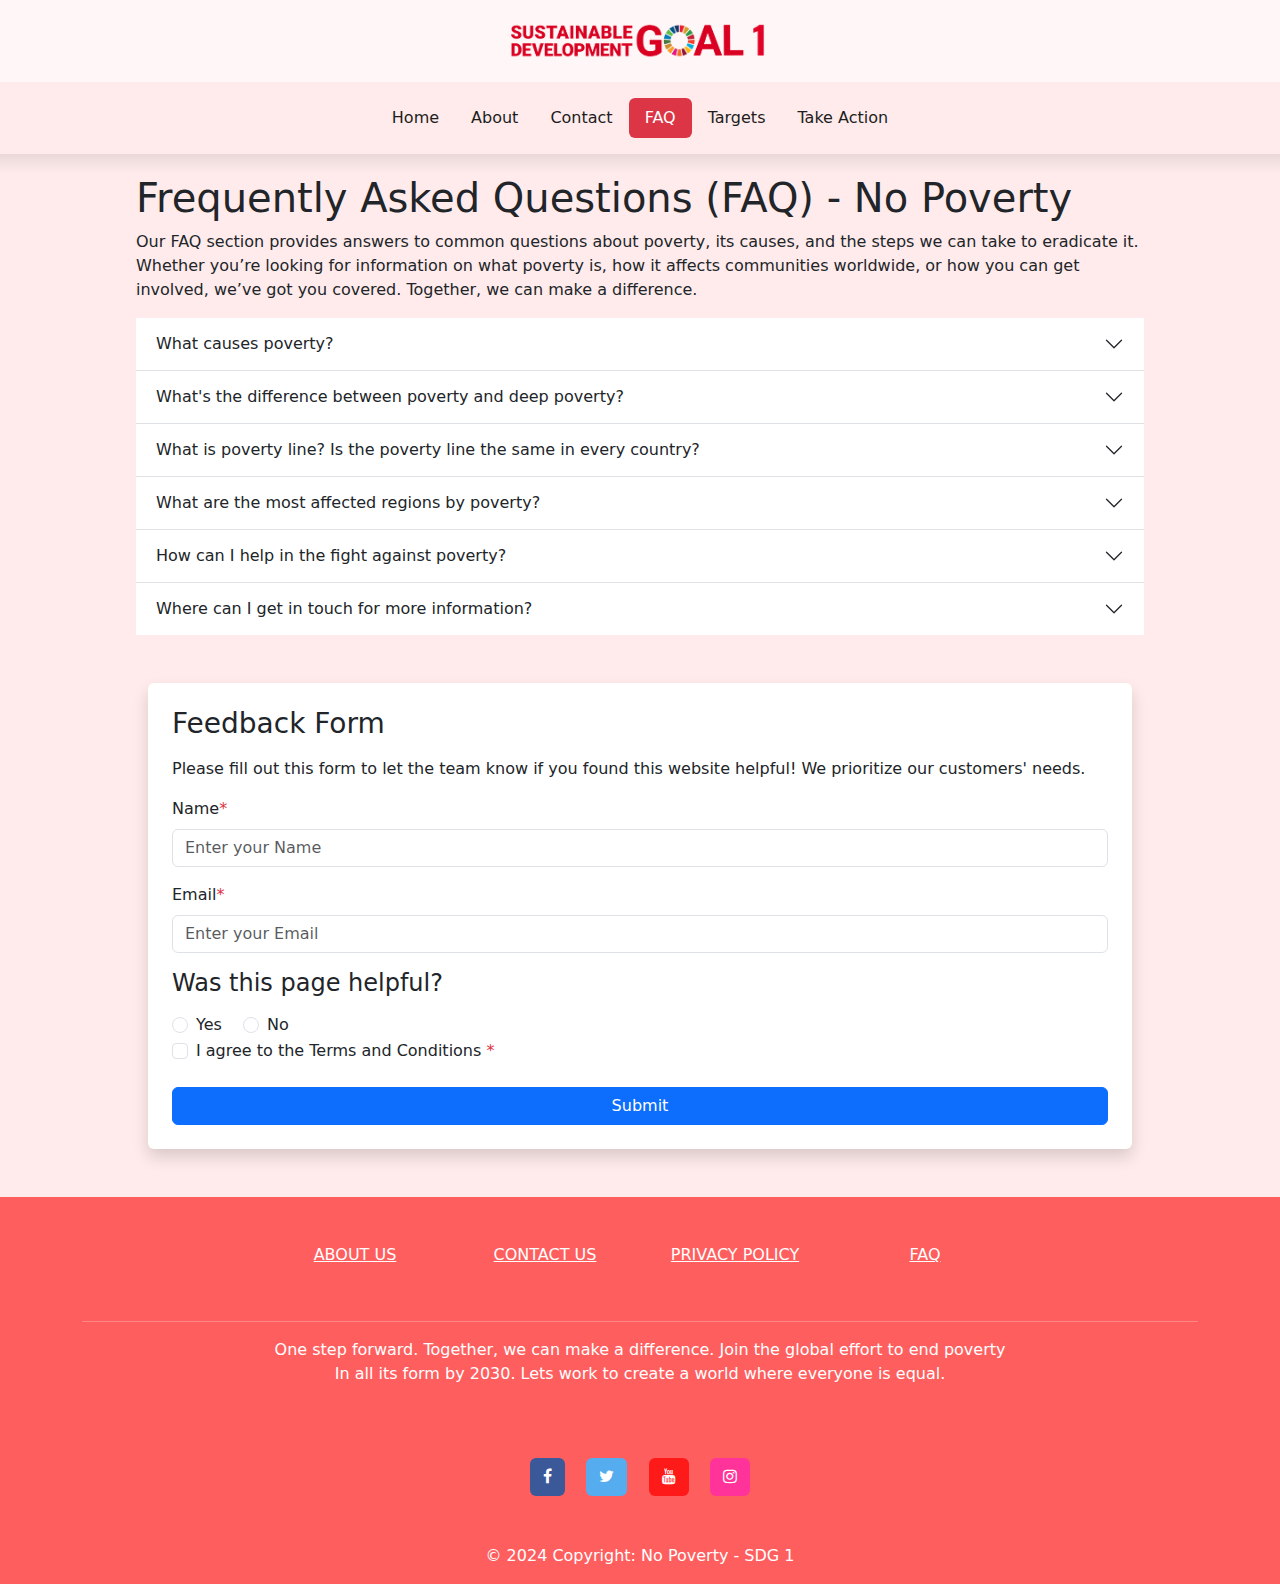
==== commit af3f4313: "completed index page and JS DOM" ====
--- a/faq.html
+++ b/faq.html
@@ -47,22 +47,17 @@
                     </header>
                 </div>
             </div>
-
             <div class="divider-bar"></div>
         </nav>
-        <main> <!-- main tag where all the content of the page will go -->
+    <main> 
 
 	<div class="container-fluid px-4 px-md-5">
 		<div class="faqcontainer px-4 px-md-5">
-
 			<h1>Frequently Asked Questions (FAQ) - No Poverty</h1>
 			<p> Our FAQ section provides answers to common questions about poverty, its causes, and the steps we can take to eradicate it. Whether you’re looking for information on what poverty is, how it affects communities worldwide, or how you can get involved, we’ve got you covered. Together, we can make a difference.</p>
 
 			<!--ACCORDION (DROPDOWN WITH QUESTION AND ANSWER)-->
-			
 			<!--Accordion box 1-->
-			
-			<!--JAVASCRIPT DOM: a word in the question is highlighted in answer box-->
 			<div class="accordion accordion-flush" id="accordionFlushExample">
 				<div class="accordion-item">
 					<h2 class="accordion-header" id="flush-headingOne">
@@ -91,7 +86,6 @@
 				</div>
 				
 				<!--Accordion box 3 -->
-				
 				<div class="accordion-item">
 					<h2 class="accordion-header" id="flush-headingThree">
 						<button class="accordion-button collapsed" type="button" data-bs-toggle="collapse" data-bs-target="#flush-collapseThree" aria-expanded="false" aria-controls="flush-collapseThree">What is poverty line? Is the poverty line the same in every country?</button>
@@ -124,7 +118,7 @@
 					</h2>
 						<div id="flush-collapseFive" class="accordion-collapse collapse" aria-labelledby="flush-headingFive" data-bs-parent="#accordionFlushExample">
 							<div class="accordion-body">
-							<p>There are many ways to help including donating to organisations that support poverty alleviation, volunteering, raising awareness and advocating for global and local initiatives aimed at ending poverty. Learn more here</p>
+							<p>There are many ways to help including donating to organisations that support poverty alleviation, volunteering, raising awareness and advocating for global and local initiatives aimed at ending poverty. Learn more <a href="takeaction.html">here</a></p>
 							</div>
 						</div>
 					</div>
@@ -136,27 +130,28 @@
 					</h2>
 						<div id="flush-collapseSix" class="accordion-collapse collapse" aria-labelledby="flush-headingSix" data-bs-parent="#accordionFlushExample">
 							<div class="accordion-body">
-							<p>Answer: Lorem ipsum dolor sit amet consectetur adipisicing elit. Sunt distinctio earum repellat quaerat voluptatibus placeat nam, commodi optio pariatur est quia magnam eum harum corrupti dicta, aliquam sequi voluptate quas.</p>
+							<p>Our team would be happy to help with any queries on poverty and how to get involved. Please feel free to reach out <a href="contact.html">here.</a></p>
 							</div>
 						</div>
 				</div>
 						
-			</div><!--END OF ACCORDION-->
+			</div><!--END OF ACCORDION CONTAINER-->
+
 			<div class="container mt-5">
-				<form class="feedbackForm p-4 shadow rounded">
+				<form class="feedbackForm p-4 shadow rounded" id="feedbackForm">
 					<h3 class="mb-3">Feedback Form</h3>
 					<p>Please fill out this form to let the team know if you found this website helpful! We prioritize our customers' needs.</p>
 					
 					<!-- Name Section -->
 					<div class="mb-3">
-						<label for="name" class="form-label">Name <span class="required text-danger">*</span></label>
-						<input name="username" type="text" class="form-control" required id="username" placeholder="Enter your name">
+						<label for="username" class="form-label">Name<span class="required text-danger">*</span></label>
+						<input name="username" type="text" class="form-control" required id="username" placeholder="Enter your Name">
 					</div>
 			
 					<!-- Email Section -->
 					<div class="mb-3">
-						<label for="email" class="form-label">Email <span class="required text-danger">*</span></label>
-						<input name="email" type="email" class="form-control" required id="email" placeholder="Enter your email">
+						<label for="email" class="form-label">Email<span class="required text-danger">*</span></label>
+						<input name="email" type="email" class="form-control" required id="email" placeholder="Enter your Email">
 					</div>
 			
 					<!-- Radio Buttons for Response -->
@@ -174,15 +169,13 @@
 					<div class="mt-4" id="textField" style="display: none;">
 						<label for="feedbackDropdown" class="form-label">Why?</label>
 						<select id="feedbackDropdown" class="form-select" onchange="randomiseOptions()">
-							<option value="">Select an option</option>
-							<option>Webpage hard to navigate</option>
-							<option>Couldn't find my question</option>
-							<option>1</option>
-							<option>2</option>
-							<option>3</option>
-							<option value="misc">misc</option>
+							<option>The website was difficult to navigate.</option>
+							<option>I couldn't find what I was looking for.</option>
+							<option>The website is not engaging or relevant.</option>
+							<option>There were technical issues.</option>
+							<option value="misc">Other</option>
 						</select>
-						<input name="textbox" type="text" class="form-control mt-2" placeholder="Please specify">
+						<input name="textbox" type="text" class="form-control mt-2" placeholder="Please Specify">
 					</div>
 			
 					<!-- Terms and Conditions -->
@@ -196,11 +189,8 @@
 				</form>
 			</div>
 		</div>	
-			
-	
-	<!--MORE TEXT HERE GOING BLAHBLAH-->
-        </main>
-
+	</div>	
+     </main>
         <footer class="text-center text-white"> <!-- DENISE (FOOTER) -->
 			<div class="container"> <!-- Grid container -->
 				<section class="mt-5"> <!-- Section for links -->
--- a/primary.css
+++ b/primary.css
@@ -42,53 +42,26 @@
 /* Index Page CSS @Denise Balasmeh */
 
 .overviewBanner {
-    width: 100%;
-    height: auto; /* adjusts the height automatically for width height ratio */
     margin-top: 10px; /*spacing at the top*/
     margin-bottom: 20px; /*spacing at the bottom*/
-    padding: 10px; /*spacing at the sides*/
-    object-fit: cover; /* avoids stretching the banner image*/
 }
 
-.indexcontainer .row{
-    padding-top: 25px;
-}
-  
 #indexcontainers img {
-    width: auto;
-    height: 300px;
     padding: 10px;
-    display: block; /*centers image*/
-    margin-left: auto;
-    margin-right: auto;
 }
 
 .goalscontainer {
-    display: flex;
-    flex-direction: column;
-    align-items: center;
-    justify-content: center;
-    width: 100%;
-    flex-wrap: wrap;
-    max-width: 1100px;
-    margin: 0 auto;
-    padding: 20px;
-}
-              
-.goals_list img {
-    width: 110px;  /* Adjust image size */
+    padding: 30px;
 }
 
 .goals_list {
-    position: relative;
-    display: inline-block;
     padding: 10px;
     border-radius: 5px;
 }
   
-.goals_list a {
-    display: block;
-    position: relative;
+.goals_list a { 
+    display: block; /*makes entire block area clickable*/
+    position: relative; /*moves textbox slightly*/
 }
 
 .goals_list:hover { 
@@ -97,9 +70,9 @@
 
 /* The text that will appear inside the image */
 .highlight-text {
-    position: absolute;
-    top: 50%; /* Center the text vertically */
-    left: 50%; /* Center the text horizontally */
+    position: absolute; /*able to move textbox anywhere*/
+    top: 50%; /* Center the textbox vertically */
+    left: 50%; /* Center the textbox horizontally */
     transform: translate(-50%, -50%); /* Perfect centering */
     color: white;
     font-size: 20px;
@@ -107,52 +80,33 @@
     padding: 10px 20px;
     background-color: rgba(0, 0, 0, 0.4); /* Semi-transparent background for contrast */
     border-radius: 5px;
-    opacity: 0; /* Initially hidden */
+    opacity: 0; /* Initially hidden, set to false */
     transition: opacity 0.3s ease, background-color 0.3s ease; /* Smooth transition */
 }
 
 /* Hover effect to make text visible */
 .goals_list:hover .highlight-text {
-    opacity: 1; /* Show the text on hover */
+    opacity: 1; /* Show the text on hover, set to true */
     background-color: rgba(0, 0, 0, 0.7); /* Darker background when highlighted */
     animation: slideUp 0.5s ease-out forwards; /* Trigger slide-up animation */
 }
 
 /* Slide-up animation keyframes */
-@keyframes slideUp {0% {
+@keyframes slideUp {
+    0% {
     transform: translateX(-50%) translateY(50px); /* Start below the image */
     opacity: 0; /* Start invisible */
-    } 100% {
+    } 
+    100% {
         transform: translateX(-50%) translateY(500); /* Slide into place */
         opacity: 3; /* Fade in */
     }
 }
+
+/*FAQ PAGE CSS @Denise Balasmeh*/
             
-/* Keyframes for the circular outline animation */
-@keyframes outlineCircle {0% {
-    box-shadow: 0 0 0 0 rgba(0, 0, 0, 0.2); /* Initial state: no outline */
-    } 100% {
-        box-shadow: 0 0 0 15px rgba(0, 0, 0, 0.2); /* Final state: circular outline */
-    }
-}
-
 .feedbackForm{
     background-color: white;
-
-}
- /*END*/
-      
-/*center goal boxes*/
-@media (max-width: 750px) {
-    .goals_list img {
-        width: 160px;
-    }
-    .goals_list{/*fix later*/
-        display: flex;
-        flex-direction: column;
-        align-items: center;
-        justify-content: center;
-    }
 }
 
 /* Footer CSS @Denise Balasmeh */
